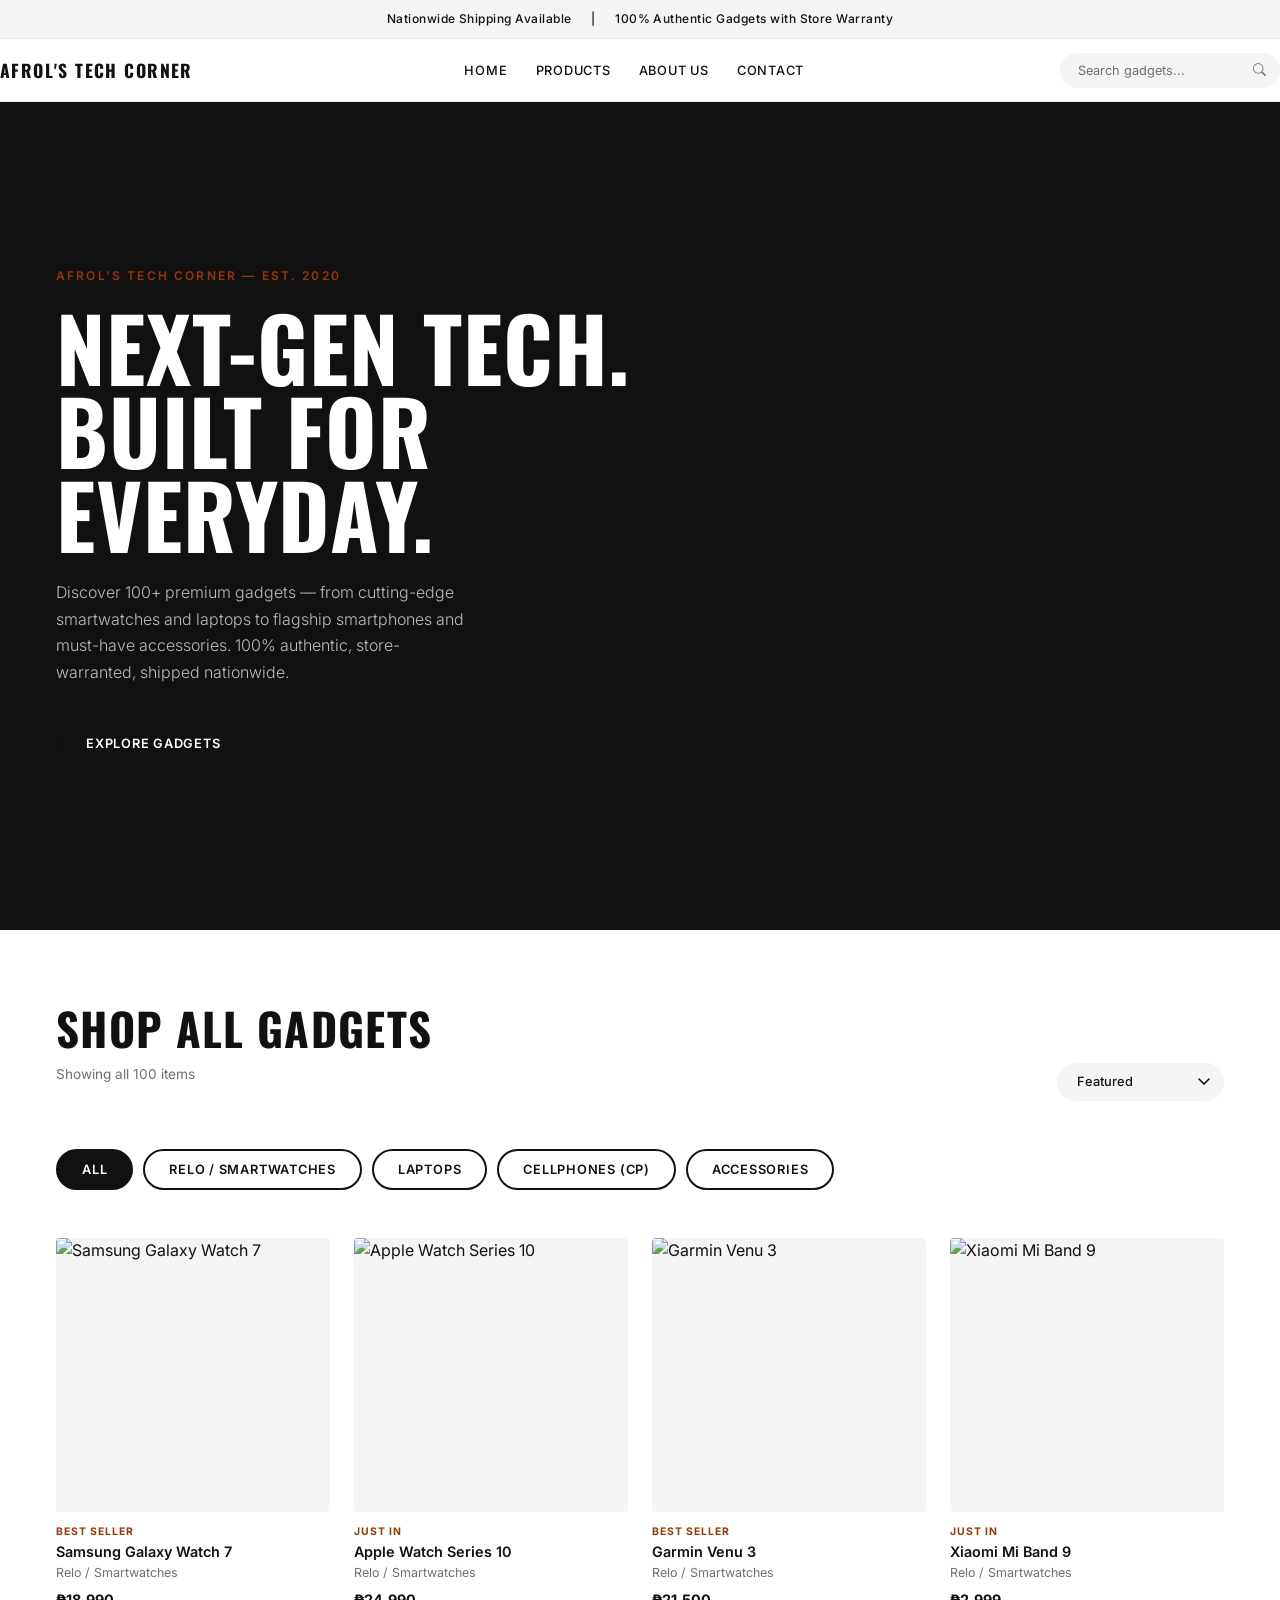
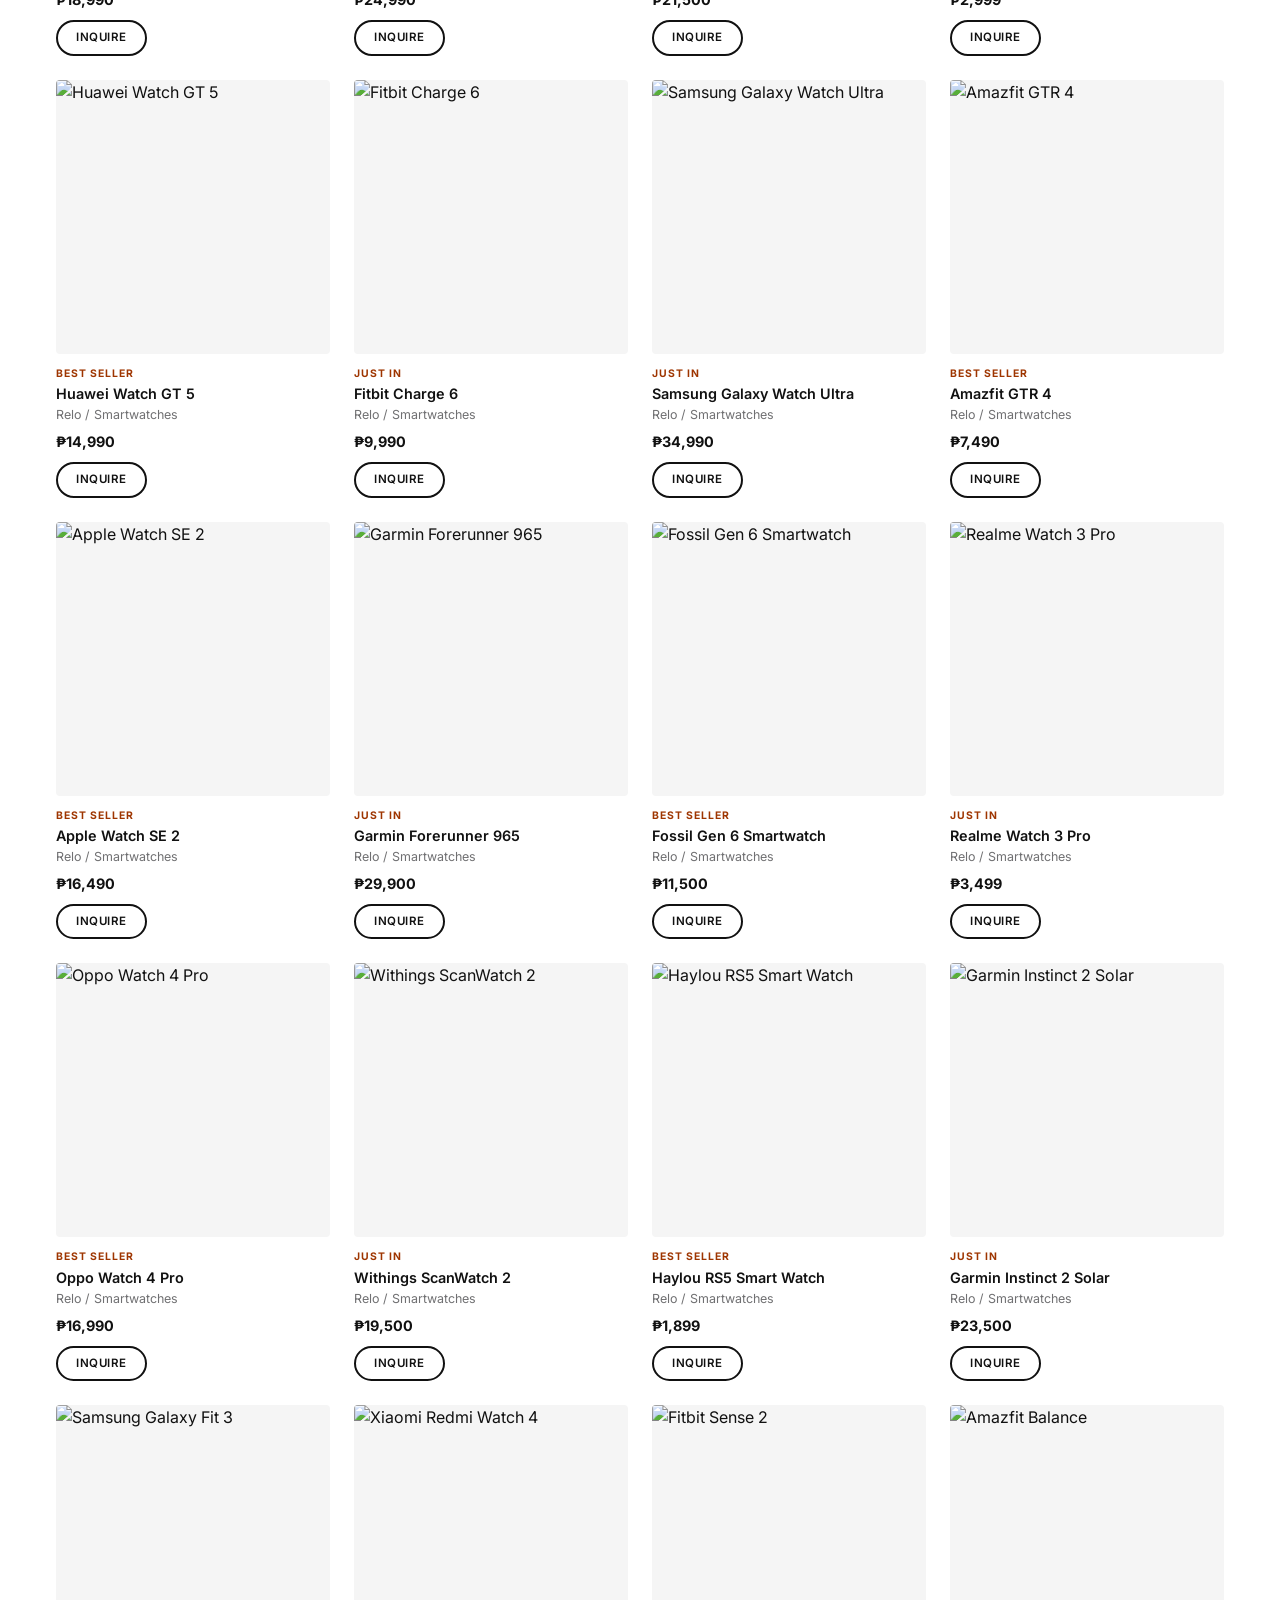
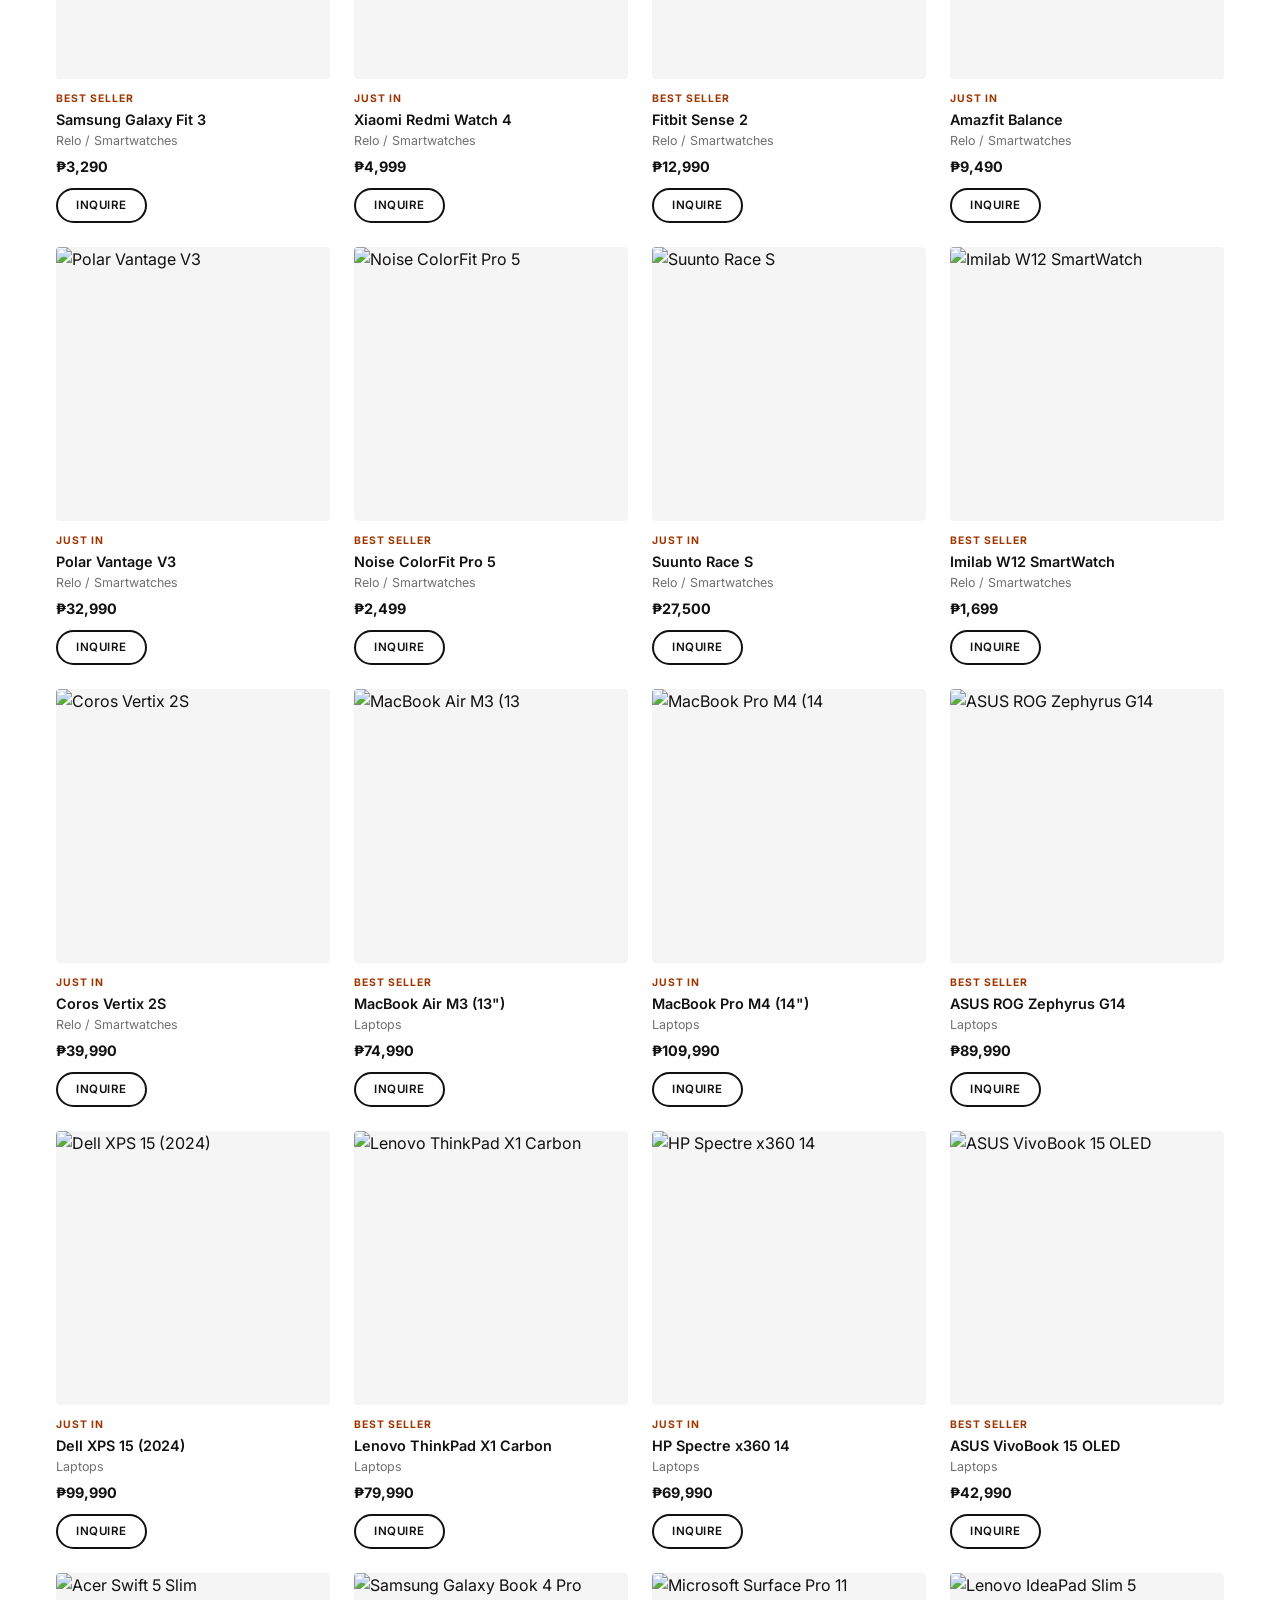
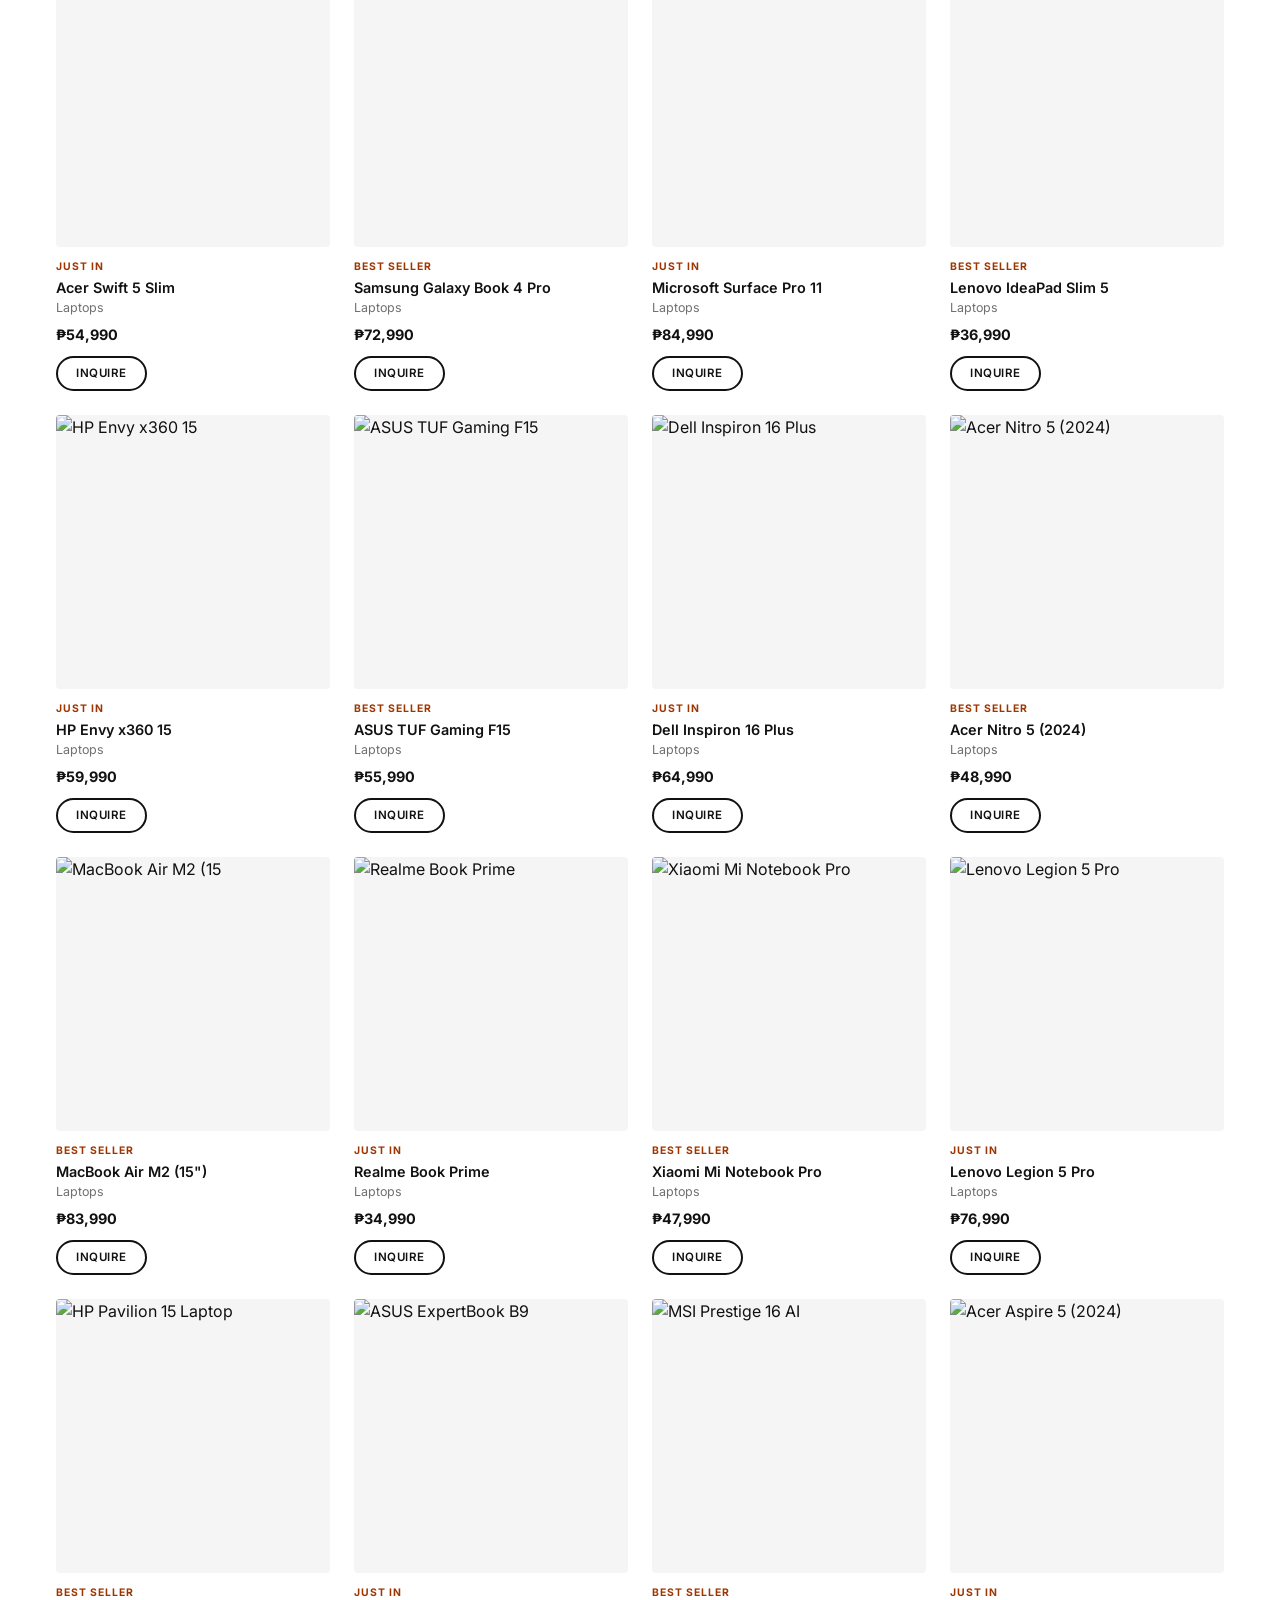
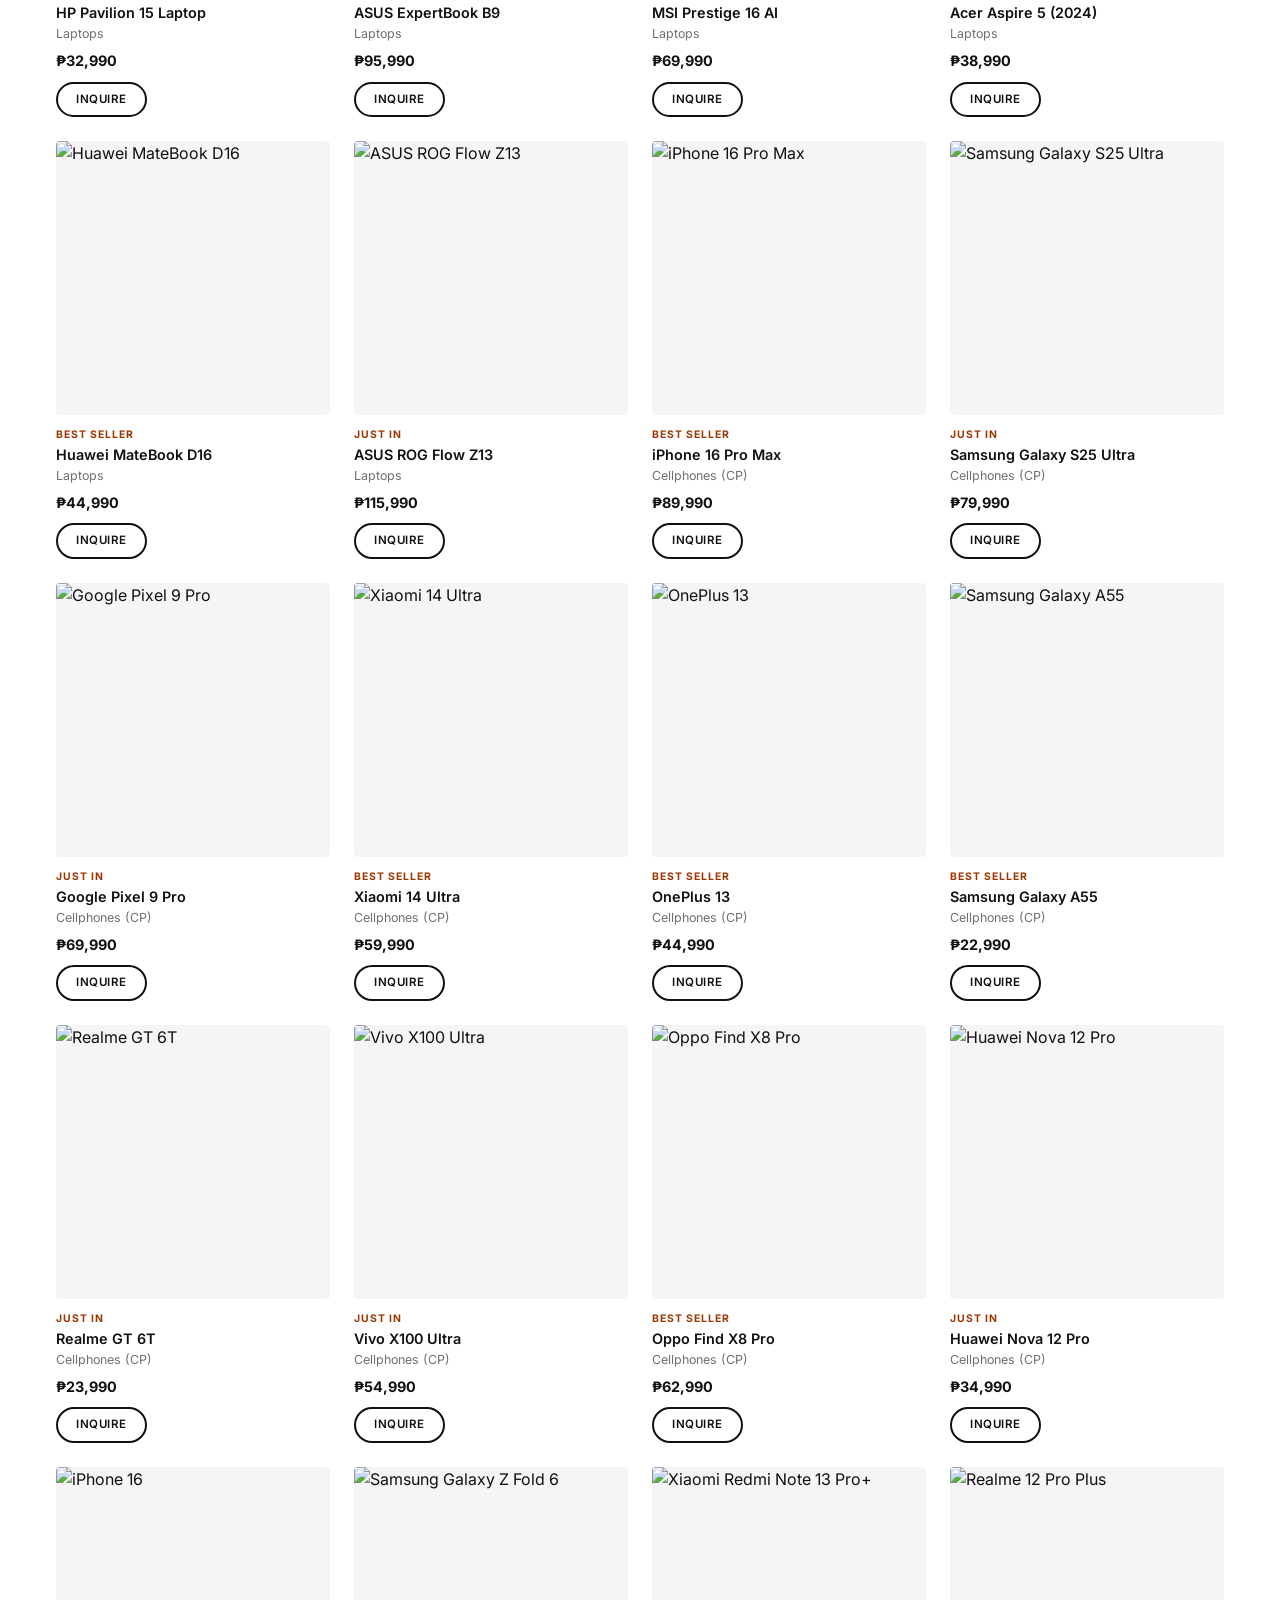
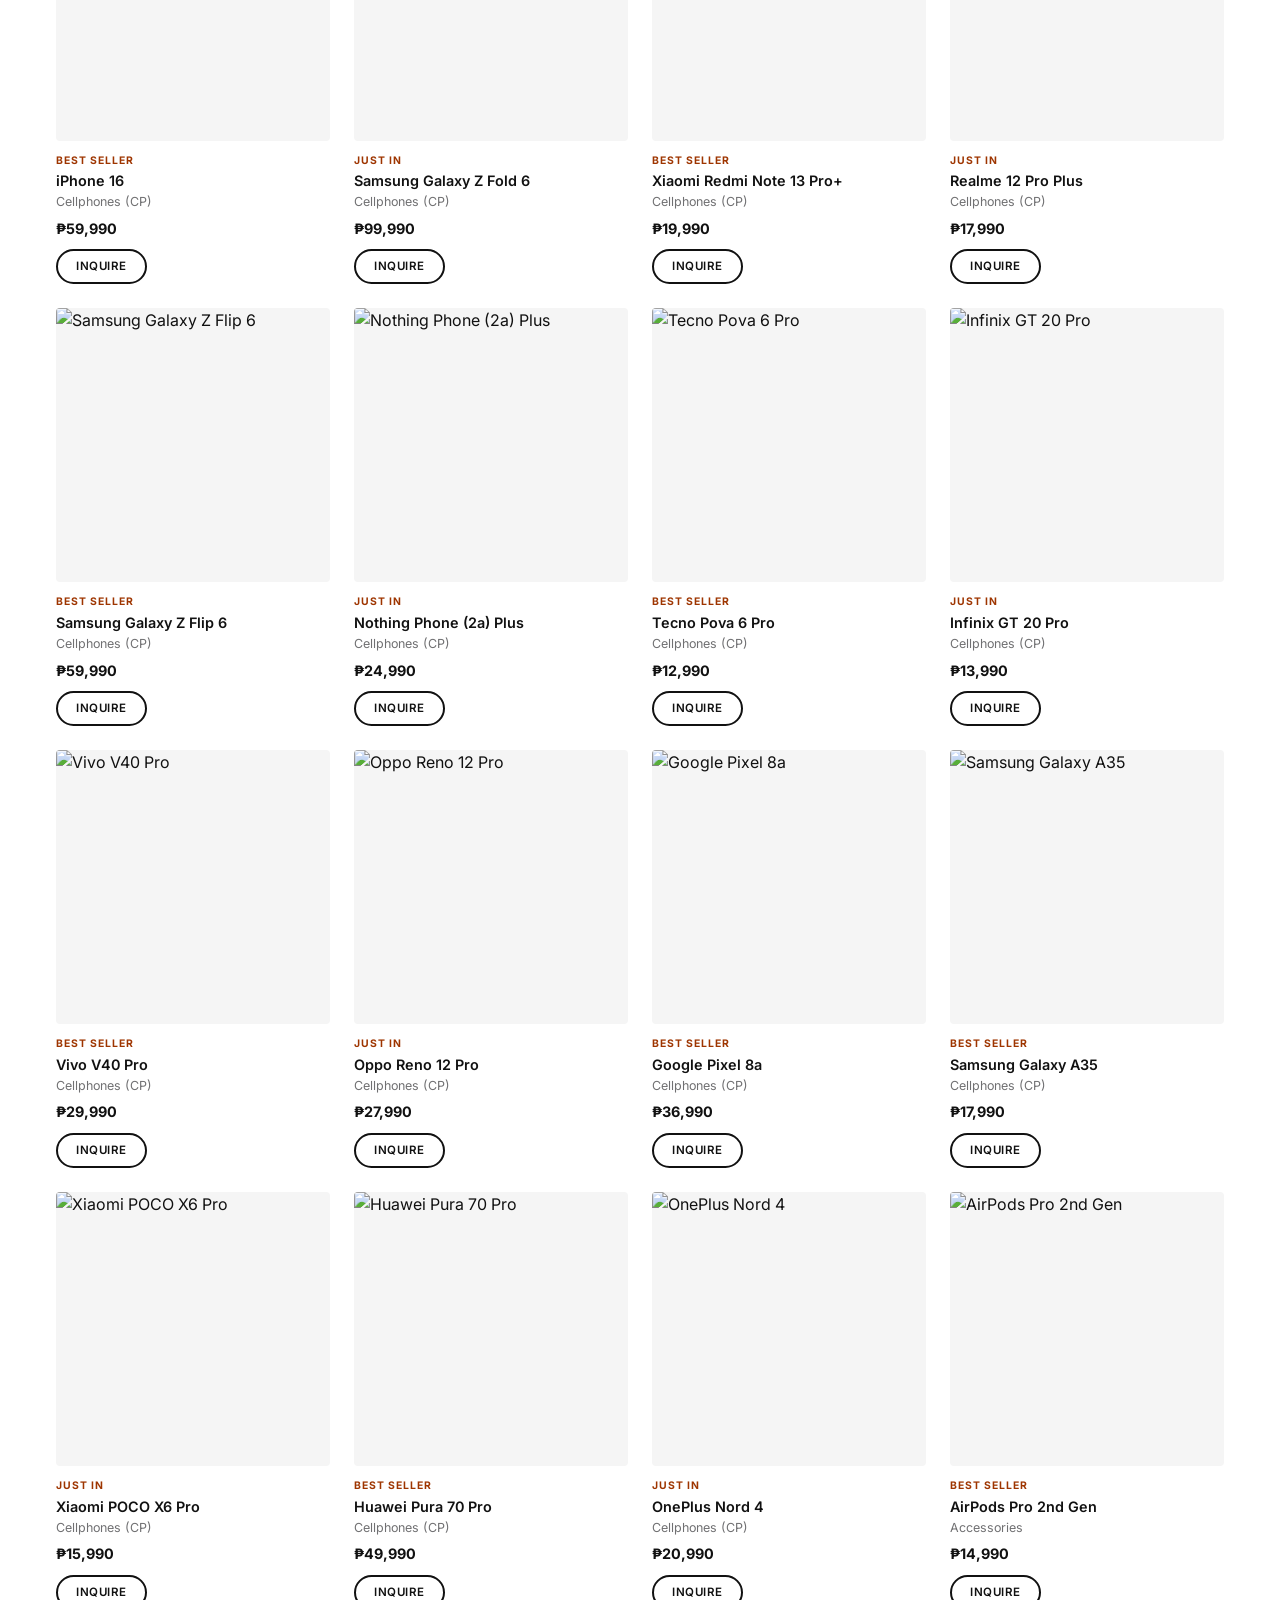
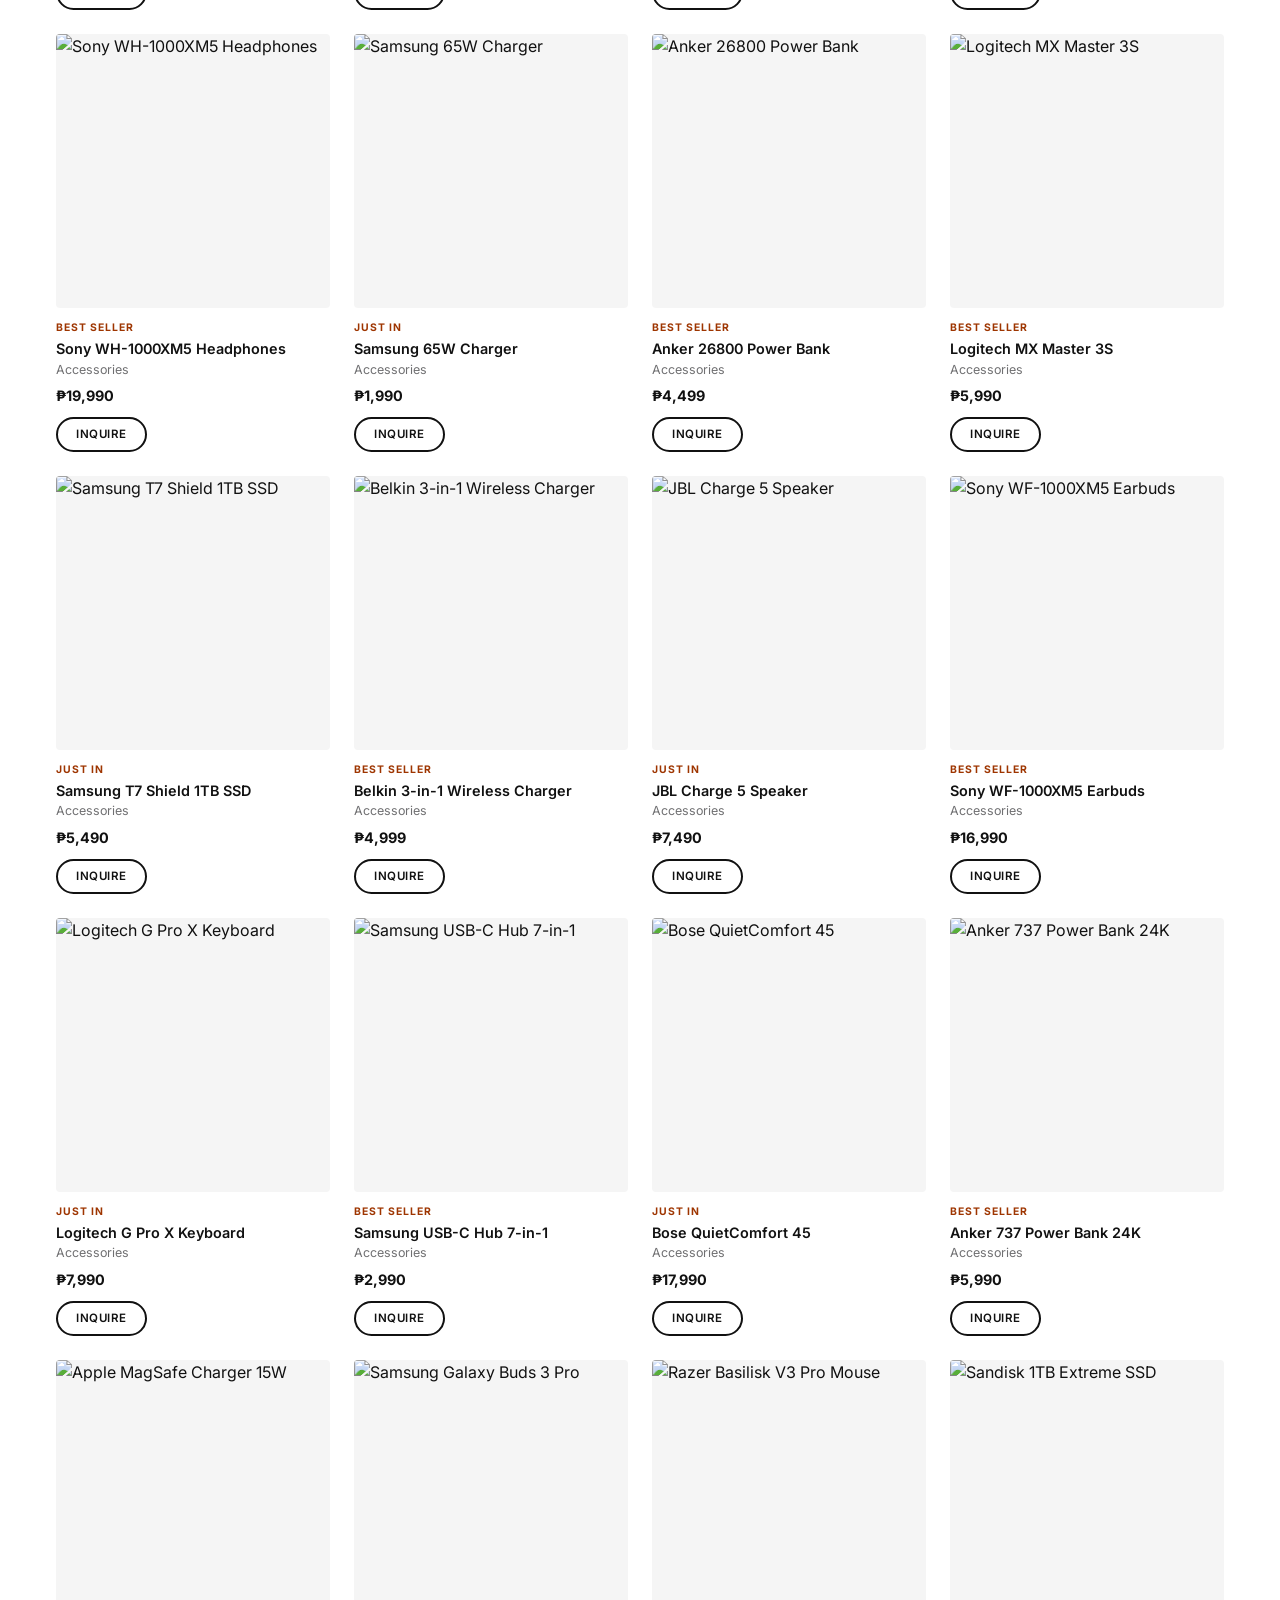
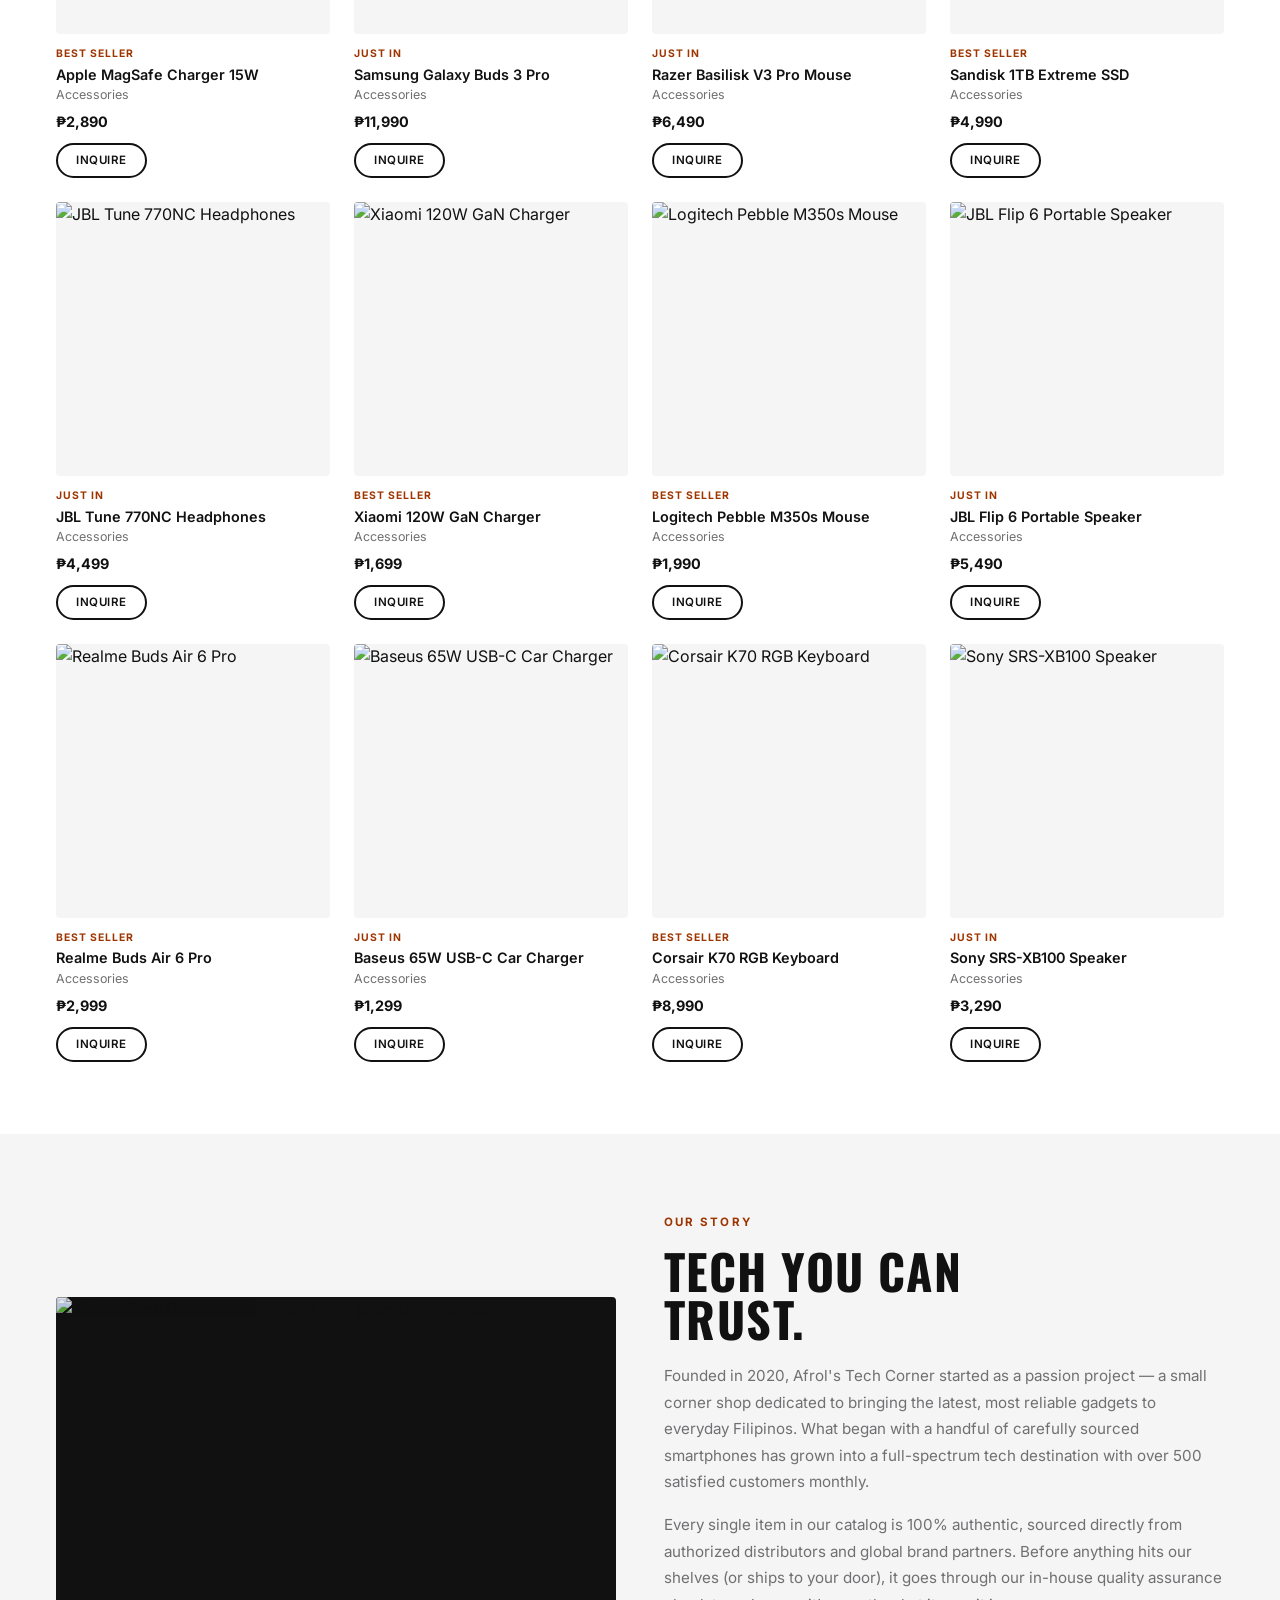
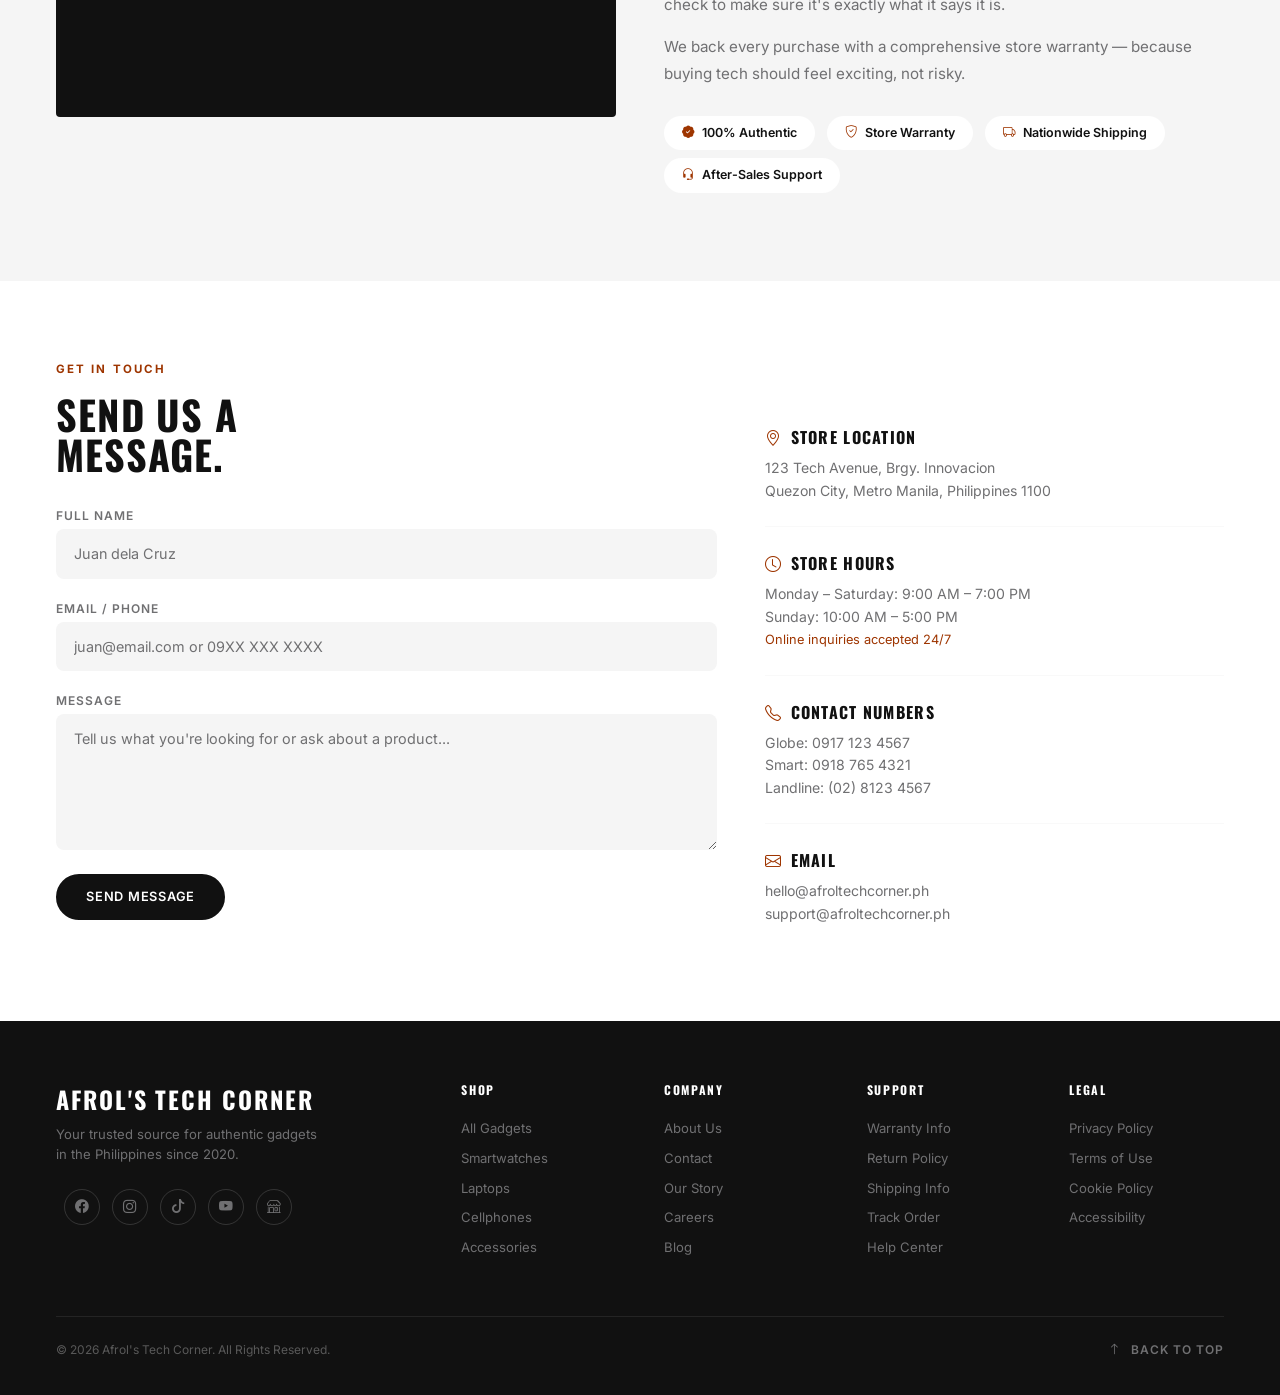
==== index.html @ 72458717 "Initial commit: Afrol's Tech Corner - full static storefront + admin panel" ====
<!DOCTYPE html>
<html lang="en">
<head>
  <meta charset="UTF-8" />
  <meta name="viewport" content="width=device-width, initial-scale=1.0" />
  <title>Afrol's Tech Corner — Next-Gen Gadgets in the Philippines</title>
  <meta name="description" content="Afrol's Tech Corner — Shop authentic smartwatches, laptops, cellphones, and accessories with nationwide shipping and store warranty." />

  <!-- Bootstrap 5.3 CSS -->
  <link rel="stylesheet" href="https://cdn.jsdelivr.net/npm/bootstrap@5.3.3/dist/css/bootstrap.min.css" />
  <!-- Bootstrap Icons -->
  <link rel="stylesheet" href="https://cdn.jsdelivr.net/npm/bootstrap-icons@1.11.3/font/bootstrap-icons.min.css" />
  <!-- Google Fonts: Oswald + Inter -->
  <link rel="preconnect" href="https://fonts.googleapis.com" />
  <link rel="preconnect" href="https://fonts.gstatic.com" crossorigin />
  <link href="https://fonts.googleapis.com/css2?family=Oswald:wght@400;500;600;700&family=Inter:wght@300;400;500;600;700&display=swap" rel="stylesheet" />
  <!-- Custom Styles -->
  <link rel="stylesheet" href="style.css" />
</head>
<body>

  <!-- ══════════════════════════════════════════════════════
       ANNOUNCEMENT BAR
  ══════════════════════════════════════════════════════ -->
  <div class="announcement-bar" role="banner">
    <span>Nationwide Shipping Available</span>
    <span class="mx-3" aria-hidden="true">|</span>
    <span>100% Authentic Gadgets with Store Warranty</span>
  </div>

  <!-- ══════════════════════════════════════════════════════
       STICKY NAVBAR
  ══════════════════════════════════════════════════════ -->
  <nav class="navbar navbar-expand-lg sticky-top atc-navbar px-4 px-lg-5" id="mainNav" aria-label="Main Navigation">
    <div class="container-fluid px-0">

      <!-- Left: Brand Wordmark -->
      <a class="navbar-brand" href="#home">Afrol's Tech Corner</a>

      <!-- Mobile toggler -->
      <button class="navbar-toggler" type="button"
        data-bs-toggle="collapse" data-bs-target="#mainNavMenu"
        aria-controls="mainNavMenu" aria-expanded="false"
        aria-label="Toggle navigation">
        <span class="navbar-toggler-icon"></span>
      </button>

      <div class="collapse navbar-collapse" id="mainNavMenu">

        <!-- Center: Navigation Links -->
        <ul class="navbar-nav mx-auto mb-2 mb-lg-0">
          <li class="nav-item"><a class="nav-link active" href="#home">Home</a></li>
          <li class="nav-item"><a class="nav-link" href="#products">Products</a></li>
          <li class="nav-item"><a class="nav-link" href="#about">About Us</a></li>
          <li class="nav-item"><a class="nav-link" href="#contact">Contact</a></li>
        </ul>

        <!-- Right: Search Bar -->
        <div class="d-flex align-items-center">
          <div class="position-relative">
            <input
              id="navSearch"
              class="search-pill"
              type="search"
              placeholder="Search gadgets..."
              aria-label="Search products"
              autocomplete="off"
            />
            <i class="bi bi-search position-absolute text-slate"
               style="right:14px; top:50%; transform:translateY(-50%); pointer-events:none; font-size:0.8rem;"></i>
          </div>
        </div>

      </div>
    </div>
  </nav>

  <!-- ══════════════════════════════════════════════════════
       HERO SECTION
  ══════════════════════════════════════════════════════ -->
  <section class="hero-section" id="home" aria-label="Hero Banner">
    <div class="hero-bg" aria-hidden="true"></div>
    <div class="container-wide">
      <div class="hero-content px-2 px-sm-0">
        <p class="hero-eyebrow">Afrol's Tech Corner — Est. 2020</p>
        <h1 class="hero-title">
          Next-Gen Tech.<br />
          Built For<br />
          Everyday.
        </h1>
        <p class="hero-subtitle">
          Discover 100+ premium gadgets — from cutting-edge smartwatches and laptops
          to flagship smartphones and must-have accessories. 100% authentic, store-warranted,
          shipped nationwide.
        </p>
        <a href="#products" class="btn-pill-black" id="heroExploreBtn">Explore Gadgets</a>
      </div>
    </div>
  </section>

  <!-- ══════════════════════════════════════════════════════
       PRODUCTS SECTION
  ══════════════════════════════════════════════════════ -->
  <section class="products-section" id="products" aria-label="All Gadgets">
    <div class="container-wide">

      <!-- Section header -->
      <div class="d-flex align-items-end justify-content-between flex-wrap gap-3 mb-5">
        <div>
          <h2 class="section-title">Shop All Gadgets</h2>
          <p class="section-count" id="resultsCount">Showing 100 items</p>
        </div>
        <!-- Sort Dropdown -->
        <select class="sort-select" id="sortSelect" aria-label="Sort products">
          <option value="featured">Featured</option>
          <option value="low">Price: Low to High</option>
          <option value="high">Price: High to Low</option>
        </select>
      </div>

      <!-- Filter Bar -->
      <div class="filter-bar mb-5" role="group" aria-label="Filter by category">
        <button class="btn-pill-outline active" data-filter="all">All</button>
        <button class="btn-pill-outline" data-filter="Relo / Smartwatches">Relo / Smartwatches</button>
        <button class="btn-pill-outline" data-filter="Laptops">Laptops</button>
        <button class="btn-pill-outline" data-filter="Cellphones (CP)">Cellphones (CP)</button>
        <button class="btn-pill-outline" data-filter="Accessories">Accessories</button>
      </div>

      <!-- Product Grid -->
      <div class="row g-4" id="productGrid" aria-live="polite">
        <!-- Cards injected by JS -->
      </div>

      <!-- No Results -->
      <div id="noResults" class="text-center py-5" style="display:none;" aria-live="polite">
        <p class="no-results">No gadgets found.</p>
        <p class="text-slate mt-2" style="font-size:0.9rem;">Try a different search term or category.</p>
      </div>

    </div>
  </section>

  <!-- ══════════════════════════════════════════════════════
       ABOUT US SECTION
  ══════════════════════════════════════════════════════ -->
  <section class="about-section" id="about" aria-label="About Afrol's Tech Corner">
    <div class="container-wide">
      <div class="row g-5 align-items-center">

        <!-- Image -->
        <div class="col-lg-6">
          <div class="about-img-wrap">
            <img
              src="https://images.unsplash.com/photo-1519389950473-47ba0277781c?w=900&q=80"
              alt="Afrol's Tech Corner store interior with premium gadgets"
              loading="lazy"
            />
          </div>
        </div>

        <!-- Copy -->
        <div class="col-lg-6">
          <p class="about-eyebrow">Our Story</p>
          <h2 class="about-title">Tech You Can<br />Trust.</h2>

          <p class="about-body">
            Founded in 2020, Afrol's Tech Corner started as a passion project — a small corner
            shop dedicated to bringing the latest, most reliable gadgets to everyday Filipinos.
            What began with a handful of carefully sourced smartphones has grown into a
            full-spectrum tech destination with over 500 satisfied customers monthly.
          </p>
          <p class="about-body">
            Every single item in our catalog is 100% authentic, sourced directly from
            authorized distributors and global brand partners. Before anything hits our
            shelves (or ships to your door), it goes through our in-house quality assurance
            check to make sure it's exactly what it says it is.
          </p>
          <p class="about-body" style="margin-bottom:28px;">
            We back every purchase with a comprehensive store warranty — because buying tech
            should feel exciting, not risky.
          </p>

          <!-- Badges -->
          <div class="mb-32" style="margin-bottom:0;">
            <span class="about-badge"><i class="bi bi-patch-check-fill"></i> 100% Authentic</span>
            <span class="about-badge"><i class="bi bi-shield-check"></i> Store Warranty</span>
            <span class="about-badge"><i class="bi bi-truck"></i> Nationwide Shipping</span>
            <span class="about-badge"><i class="bi bi-headset"></i> After-Sales Support</span>
          </div>
        </div>

      </div>
    </div>
  </section>

  <!-- ══════════════════════════════════════════════════════
       CONTACT SECTION
  ══════════════════════════════════════════════════════ -->
  <section class="contact-section" id="contact" aria-label="Contact Us">
    <div class="container-wide">

      <div class="row g-5">

        <!-- Contact Form -->
        <div class="col-lg-7">
          <p class="about-eyebrow">Get In Touch</p>
          <h2 class="about-title" style="font-size:clamp(1.6rem,3.5vw,2.5rem); margin-bottom:28px;">
            Send Us A<br />Message.
          </h2>

          <form class="contact-form" id="contactForm" novalidate>
            <div class="mb-3">
              <label class="contact-label" for="contactName">Full Name</label>
              <input type="text" class="form-control" id="contactName"
                placeholder="Juan dela Cruz" required />
            </div>
            <div class="mb-3">
              <label class="contact-label" for="contactEmail">Email / Phone</label>
              <input type="text" class="form-control" id="contactEmail"
                placeholder="juan@email.com or 09XX XXX XXXX" required />
            </div>
            <div class="mb-4">
              <label class="contact-label" for="contactMsg">Message</label>
              <textarea class="form-control" id="contactMsg" rows="5"
                placeholder="Tell us what you're looking for or ask about a product..."
                required></textarea>
            </div>
            <button type="submit" class="btn-pill-black">Send Message</button>
            <p id="contactSuccess" class="mt-3 text-orange" style="display:none; font-size:0.85rem; font-weight:600;">
              ✓ Message sent! We'll get back to you within 24 hours.
            </p>
          </form>
        </div>

        <!-- Store Info -->
        <div class="col-lg-5">
          <div style="padding-top:4rem;">

            <div class="mb-4">
              <p class="contact-info-title"><i class="bi bi-geo-alt me-2 text-orange"></i>Store Location</p>
              <p class="contact-info-text">
                123 Tech Avenue, Brgy. Innovacion<br />
                Quezon City, Metro Manila, Philippines 1100
              </p>
            </div>

            <hr class="contact-divider" />

            <div class="mb-4">
              <p class="contact-info-title"><i class="bi bi-clock me-2 text-orange"></i>Store Hours</p>
              <p class="contact-info-text">
                Monday – Saturday: 9:00 AM – 7:00 PM<br />
                Sunday: 10:00 AM – 5:00 PM<br />
                <span style="color:var(--burnt-orange); font-size:0.8rem;">Online inquiries accepted 24/7</span>
              </p>
            </div>

            <hr class="contact-divider" />

            <div class="mb-4">
              <p class="contact-info-title"><i class="bi bi-telephone me-2 text-orange"></i>Contact Numbers</p>
              <p class="contact-info-text">
                Globe: 0917 123 4567<br />
                Smart: 0918 765 4321<br />
                Landline: (02) 8123 4567
              </p>
            </div>

            <hr class="contact-divider" />

            <div>
              <p class="contact-info-title"><i class="bi bi-envelope me-2 text-orange"></i>Email</p>
              <p class="contact-info-text">hello@afroltechcorner.ph<br />support@afroltechcorner.ph</p>
            </div>

          </div>
        </div>

      </div>
    </div>
  </section>

  <!-- ══════════════════════════════════════════════════════
       FOOTER
  ══════════════════════════════════════════════════════ -->
  <footer class="atc-footer" aria-label="Site Footer">
    <div class="container-wide">
      <div class="row g-5">

        <!-- Brand column -->
        <div class="col-lg-4 col-md-6">
          <p class="footer-brand mb-2">Afrol's Tech Corner</p>
          <p class="footer-tagline mb-4">
            Your trusted source for authentic gadgets<br />in the Philippines since 2020.
          </p>
          <div class="footer-social">
            <a href="#" aria-label="Facebook"><i class="bi bi-facebook"></i></a>
            <a href="#" aria-label="Instagram"><i class="bi bi-instagram"></i></a>
            <a href="#" aria-label="TikTok"><i class="bi bi-tiktok"></i></a>
            <a href="#" aria-label="YouTube"><i class="bi bi-youtube"></i></a>
            <a href="#" aria-label="Shopee"><i class="bi bi-shop"></i></a>
          </div>
        </div>

        <!-- Quick Links -->
        <div class="col-lg-2 col-md-6 col-6">
          <p class="footer-col-title">Shop</p>
          <a href="#products" class="footer-link">All Gadgets</a>
          <a href="#products" class="footer-link" data-filter-nav="Relo / Smartwatches">Smartwatches</a>
          <a href="#products" class="footer-link" data-filter-nav="Laptops">Laptops</a>
          <a href="#products" class="footer-link" data-filter-nav="Cellphones (CP)">Cellphones</a>
          <a href="#products" class="footer-link" data-filter-nav="Accessories">Accessories</a>
        </div>

        <!-- Company -->
        <div class="col-lg-2 col-md-6 col-6">
          <p class="footer-col-title">Company</p>
          <a href="#about" class="footer-link">About Us</a>
          <a href="#contact" class="footer-link">Contact</a>
          <a href="#" class="footer-link">Our Story</a>
          <a href="#" class="footer-link">Careers</a>
          <a href="#" class="footer-link">Blog</a>
        </div>

        <!-- Support -->
        <div class="col-lg-2 col-md-6 col-6">
          <p class="footer-col-title">Support</p>
          <a href="#" class="footer-link">Warranty Info</a>
          <a href="#" class="footer-link">Return Policy</a>
          <a href="#" class="footer-link">Shipping Info</a>
          <a href="#" class="footer-link">Track Order</a>
          <a href="#contact" class="footer-link">Help Center</a>
        </div>

        <!-- Legal -->
        <div class="col-lg-2 col-md-6 col-6">
          <p class="footer-col-title">Legal</p>
          <a href="#" class="footer-link">Privacy Policy</a>
          <a href="#" class="footer-link">Terms of Use</a>
          <a href="#" class="footer-link">Cookie Policy</a>
          <a href="#" class="footer-link">Accessibility</a>
        </div>

      </div>

      <!-- Footer bottom bar -->
      <div class="footer-bottom d-flex flex-wrap justify-content-between align-items-center gap-3">
        <span>© 2026 Afrol's Tech Corner. All Rights Reserved.</span>
        <a href="#home" class="back-top"><i class="bi bi-arrow-up me-1"></i>Back to Top</a>
      </div>

    </div>
  </footer>

  <!-- ══════════════════════════════════════════════════════
       INQUIRY MODAL
  ══════════════════════════════════════════════════════ -->
  <div class="modal fade" id="inquiryModal" tabindex="-1"
    aria-labelledby="inquiryModalLabel" aria-hidden="true">
    <div class="modal-dialog modal-dialog-centered modal-lg">
      <div class="modal-content">

        <!-- Header -->
        <div class="modal-header">
          <h5 class="modal-title" id="inquiryModalLabel">Product Inquiry</h5>
          <button type="button" class="btn-close" data-bs-dismiss="modal" aria-label="Close"></button>
        </div>

        <!-- Body -->
        <div class="modal-body">
          <div class="row g-4">

            <!-- Product snapshot -->
            <div class="col-md-5">
              <img id="modalProductImg" src="" alt="" class="modal-product-img mb-3" />
              <span id="modalProductStatus" class="status-tag"></span>
              <h4 id="modalProductName" class="modal-product-name"></h4>
              <p id="modalProductCat" class="modal-product-cat"></p>
              <p id="modalProductPrice" class="modal-product-price"></p>
            </div>

            <!-- Inquiry form -->
            <div class="col-md-7">
              <p style="font-size:0.85rem; color:var(--muted-slate); margin-bottom:20px;">
                Fill in your details and we'll reach out to confirm availability,
                pricing, and payment options within 24 hours.
              </p>
              <form id="inquiryForm" novalidate>
                <div class="mb-3">
                  <label class="contact-label" for="inqName">Full Name <span class="text-orange">*</span></label>
                  <input type="text" class="form-control" id="inqName"
                    placeholder="Juan dela Cruz" required />
                </div>
                <div class="mb-3">
                  <label class="contact-label" for="inqContact">Email / Phone <span class="text-orange">*</span></label>
                  <input type="text" class="form-control" id="inqContact"
                    placeholder="09XX XXX XXXX or email" required />
                </div>
                <div class="mb-3">
                  <label class="contact-label" for="inqQty">Quantity</label>
                  <input type="number" class="form-control" id="inqQty"
                    min="1" value="1" />
                </div>
                <div class="mb-4">
                  <label class="contact-label" for="inqNote">Additional Notes</label>
                  <textarea class="form-control" id="inqNote" rows="3"
                    placeholder="Color preference, delivery address, questions..."></textarea>
                </div>

                <button type="submit" class="btn-pill-black w-100">Submit Inquiry</button>
                <p id="inquirySuccess" class="text-center mt-3 text-orange"
                  style="display:none; font-size:0.85rem; font-weight:600;">
                  ✓ Inquiry submitted! We'll contact you shortly.
                </p>
              </form>
            </div>

          </div>
        </div>

      </div>
    </div>
  </div>

  <!-- ══════════════════════════════════════════════════════
       SCRIPTS
  ══════════════════════════════════════════════════════ -->
  <!-- Product Data + localStorage helpers -->
  <script src="products-data.js"></script>
  <!-- Bootstrap 5.3 JS Bundle (includes Popper) -->
  <script src="https://cdn.jsdelivr.net/npm/bootstrap@5.3.3/dist/js/bootstrap.bundle.min.js"></script>

  <script>
  /* ============================================================
     STOREFRONT APPLICATION
     ============================================================ */
  (function () {
    'use strict';

    // ── State ─────────────────────────────────────────────────
    let allProducts   = [];   // loaded from localStorage / defaults
    let activeFilter  = 'all';
    let activeSort    = 'featured';
    let searchQuery   = '';

    // ── DOM Refs ──────────────────────────────────────────────
    const grid         = document.getElementById('productGrid');
    const noResults    = document.getElementById('noResults');
    const resultsCount = document.getElementById('resultsCount');
    const sortSelect   = document.getElementById('sortSelect');
    const navSearch    = document.getElementById('navSearch');
    const filterBtns   = document.querySelectorAll('[data-filter]');
    const footerNavs   = document.querySelectorAll('[data-filter-nav]');

    // Modal refs
    const inquiryModal     = new bootstrap.Modal(document.getElementById('inquiryModal'));
    const modalImg         = document.getElementById('modalProductImg');
    const modalName        = document.getElementById('modalProductName');
    const modalCat         = document.getElementById('modalProductCat');
    const modalPrice       = document.getElementById('modalProductPrice');
    const modalStatus      = document.getElementById('modalProductStatus');
    const inquiryForm      = document.getElementById('inquiryForm');
    const inquirySuccess   = document.getElementById('inquirySuccess');

    // ── Init ──────────────────────────────────────────────────
    function init() {
      allProducts = loadProducts();   // from products-data.js
      renderGrid();
      bindEvents();
      handleNavScroll();
      handleHashNav();
    }

    // ── Render ────────────────────────────────────────────────
    function renderGrid() {
      let products = [...allProducts];

      // Filter by category
      if (activeFilter !== 'all') {
        products = products.filter(p => p.category === activeFilter);
      }

      // Filter by search
      if (searchQuery.trim()) {
        const q = searchQuery.toLowerCase();
        products = products.filter(p =>
          p.name.toLowerCase().includes(q) ||
          p.category.toLowerCase().includes(q) ||
          p.status.toLowerCase().includes(q)
        );
      }

      // Sort
      if (activeSort === 'low') {
        products.sort((a, b) => a.price - b.price);
      } else if (activeSort === 'high') {
        products.sort((a, b) => b.price - a.price);
      }
      // 'featured' = original order (ID order)

      // Update results count
      const total = allProducts.length;
      resultsCount.textContent = products.length === total
        ? `Showing all ${total} items`
        : `Showing ${products.length} of ${total} items`;

      // Render cards
      if (products.length === 0) {
        grid.innerHTML = '';
        noResults.style.display = 'block';
        return;
      }

      noResults.style.display = 'none';
      grid.innerHTML = products.map(p => createCardHTML(p)).join('');

      // Bind "Inquire" buttons
      grid.querySelectorAll('.btn-inquire').forEach(btn => {
        btn.addEventListener('click', function () {
          const id = parseInt(this.dataset.id, 10);
          openInquiryModal(id);
        });
      });
    }

    // ── Card HTML ─────────────────────────────────────────────
    function createCardHTML(p) {
      return `
        <div class="col-lg-3 col-md-4 col-sm-6 col-6">
          <article class="product-card" aria-label="${escHtml(p.name)}">
            <div class="product-img-wrap">
              <img
                src="${escHtml(p.image)}"
                alt="${escHtml(p.name)}"
                loading="lazy"
                onerror="this.src='https://images.unsplash.com/photo-1468495244123-6c6c332eeece?w=600&q=80'"
              />
            </div>
            <span class="status-tag">${escHtml(p.status)}</span>
            <p class="product-name">${escHtml(p.name)}</p>
            <p class="product-cat">${escHtml(p.category)}</p>
            <p class="product-price">${formatPrice(p.price)}</p>
            <button
              class="btn-pill-outline btn-pill-sm btn-inquire"
              data-id="${p.id}"
              aria-label="Inquire about ${escHtml(p.name)}"
            >Inquire</button>
          </article>
        </div>`;
    }

    // ── Inquiry Modal ─────────────────────────────────────────
    function openInquiryModal(id) {
      const p = allProducts.find(x => x.id === id);
      if (!p) return;

      modalImg.src         = p.image;
      modalImg.alt         = p.name;
      modalName.textContent   = p.name;
      modalCat.textContent    = p.category;
      modalPrice.textContent  = formatPrice(p.price);
      modalStatus.textContent = p.status;

      // Reset form
      inquiryForm.reset();
      inquirySuccess.style.display = 'none';

      inquiryModal.show();
    }

    // ── Events ────────────────────────────────────────────────
    function bindEvents() {
      // Category filter buttons
      filterBtns.forEach(btn => {
        btn.addEventListener('click', function () {
          filterBtns.forEach(b => b.classList.remove('active'));
          this.classList.add('active');
          activeFilter = this.dataset.filter;
          renderGrid();
        });
      });

      // Footer quick-filter links
      footerNavs.forEach(a => {
        a.addEventListener('click', function (e) {
          e.preventDefault();
          const cat = this.dataset.filterNav;
          filterBtns.forEach(b => {
            b.classList.toggle('active', b.dataset.filter === cat);
          });
          activeFilter = cat;
          renderGrid();
          document.getElementById('products').scrollIntoView({ behavior: 'smooth' });
        });
      });

      // Sort dropdown
      sortSelect.addEventListener('change', function () {
        activeSort = this.value;
        renderGrid();
      });

      // Search (navbar)
      navSearch.addEventListener('input', function () {
        searchQuery = this.value;
        renderGrid();
        // If user is searching, scroll to products if not in view
        if (searchQuery.trim()) {
          const rect = document.getElementById('products').getBoundingClientRect();
          if (rect.top > window.innerHeight || rect.bottom < 0) {
            document.getElementById('products').scrollIntoView({ behavior: 'smooth' });
          }
        }
      });

      // Hero "Explore Gadgets" smooth scroll
      document.getElementById('heroExploreBtn').addEventListener('click', function (e) {
        e.preventDefault();
        document.getElementById('products').scrollIntoView({ behavior: 'smooth' });
      });

      // Inquiry form submit
      inquiryForm.addEventListener('submit', function (e) {
        e.preventDefault();
        const name    = document.getElementById('inqName').value.trim();
        const contact = document.getElementById('inqContact').value.trim();
        if (!name || !contact) {
          alert('Please fill in your name and contact details.');
          return;
        }
        // Simulate submission
        inquirySuccess.style.display = 'block';
        inquiryForm.querySelectorAll('input, textarea, button[type=submit]').forEach(el => el.disabled = true);
        setTimeout(() => { bootstrap.Modal.getInstance(document.getElementById('inquiryModal')).hide(); }, 2800);
      });

      // Contact form submit
      document.getElementById('contactForm').addEventListener('submit', function (e) {
        e.preventDefault();
        document.getElementById('contactSuccess').style.display = 'block';
        this.reset();
      });

      // Modal hidden: re-enable form
      document.getElementById('inquiryModal').addEventListener('hidden.bs.modal', function () {
        inquiryForm.reset();
        inquirySuccess.style.display = 'none';
        inquiryForm.querySelectorAll('input, textarea, button').forEach(el => el.disabled = false);
      });
    }

    // ── Navbar scroll shadow ──────────────────────────────────
    function handleNavScroll() {
      const nav = document.getElementById('mainNav');
      window.addEventListener('scroll', function () {
        nav.classList.toggle('scrolled', window.scrollY > 50);

        // Active nav link
        const sections = ['home','products','about','contact'];
        let current = '';
        sections.forEach(id => {
          const el = document.getElementById(id);
          if (el && window.scrollY >= el.offsetTop - 100) current = id;
        });
        document.querySelectorAll('.atc-navbar .nav-link').forEach(link => {
          const href = link.getAttribute('href').replace('#','');
          link.classList.toggle('active', href === current);
        });
      }, { passive: true });
    }

    // ── Handle hash on page load (deep linking) ───────────────
    function handleHashNav() {
      if (window.location.hash) {
        setTimeout(() => {
          const target = document.querySelector(window.location.hash);
          if (target) target.scrollIntoView({ behavior: 'smooth' });
        }, 300);
      }
    }

    // ── Utility: escape HTML ──────────────────────────────────
    function escHtml(str) {
      const d = document.createElement('div');
      d.textContent = str ?? '';
      return d.innerHTML;
    }

    // ── Boot ──────────────────────────────────────────────────
    document.addEventListener('DOMContentLoaded', init);

  })();
  </script>

</body>
</html>
---- style.css ----
/*
 * style.css — Afrol's Tech Corner
 * Nike Philippines-inspired visual system:
 * Oswald (display) + Inter (UI) · Pure white/studio gray/jet black/burnt orange
 */

/* ═══════════════════════════════════════════════════════
   0. GOOGLE FONTS IMPORT
   ═══════════════════════════════════════════════════════ */
@import url('https://fonts.googleapis.com/css2?family=Oswald:wght@400;500;600;700&family=Inter:wght@300;400;500;600;700&display=swap');

/* ═══════════════════════════════════════════════════════
   1. CSS CUSTOM PROPERTIES (DESIGN TOKENS)
   ═══════════════════════════════════════════════════════ */
:root {
  --white:         #FFFFFF;
  --studio-gray:   #F5F5F5;
  --jet-black:     #111111;
  --muted-slate:   #707072;
  --burnt-orange:  #9E3500;
  --border-light:  #E5E5E5;

  --font-display:  'Oswald', sans-serif;
  --font-ui:       'Inter', sans-serif;

  --pill-radius:   30px;
  --transition:    0.25s ease;
}

/* ═══════════════════════════════════════════════════════
   2. GLOBAL RESET & BASE
   ═══════════════════════════════════════════════════════ */
*,
*::before,
*::after {
  box-sizing: border-box;
  margin: 0;
  padding: 0;
}

html {
  scroll-behavior: smooth;
}

body {
  font-family: var(--font-ui);
  background-color: var(--white);
  color: var(--jet-black);
  -webkit-font-smoothing: antialiased;
  -moz-osx-font-smoothing: grayscale;
}

h1, h2, h3, h4, h5, h6 {
  font-family: var(--font-display);
  letter-spacing: 0.02em;
}

a {
  text-decoration: none;
  color: inherit;
}

img {
  max-width: 100%;
  display: block;
}

/* ═══════════════════════════════════════════════════════
   3. ANNOUNCEMENT BAR
   ═══════════════════════════════════════════════════════ */
.announcement-bar {
  background-color: var(--studio-gray);
  font-family: var(--font-ui);
  font-size: 0.75rem;
  font-weight: 500;
  color: var(--jet-black);
  letter-spacing: 0.04em;
  padding: 10px 0;
  text-align: center;
  border-bottom: 1px solid var(--border-light);
  position: relative;
  z-index: 1030;
}

/* ═══════════════════════════════════════════════════════
   4. STICKY NAVBAR
   ═══════════════════════════════════════════════════════ */
.atc-navbar {
  background-color: var(--white) !important;
  border-bottom: 1px solid var(--border-light);
  padding: 0 !important;
  font-family: var(--font-ui);
  transition: box-shadow var(--transition);
}

.atc-navbar.scrolled {
  box-shadow: 0 2px 16px rgba(0,0,0,0.08);
}

/* Brand wordmark */
.navbar-brand {
  font-family: var(--font-display);
  font-weight: 700;
  font-size: 1.1rem;
  letter-spacing: 0.08em;
  text-transform: uppercase;
  color: var(--jet-black) !important;
  padding: 18px 0;
}

/* Nav links */
.atc-navbar .nav-link {
  font-size: 0.8rem;
  font-weight: 500;
  letter-spacing: 0.06em;
  text-transform: uppercase;
  color: var(--jet-black) !important;
  padding: 20px 14px !important;
  position: relative;
  transition: color var(--transition);
}

.atc-navbar .nav-link::after {
  content: '';
  position: absolute;
  bottom: 0;
  left: 14px;
  right: 14px;
  height: 2px;
  background: var(--jet-black);
  transform: scaleX(0);
  transition: transform var(--transition);
}

.atc-navbar .nav-link:hover::after,
.atc-navbar .nav-link.active::after {
  transform: scaleX(1);
}

/* Pill search bar */
.search-pill {
  background-color: var(--studio-gray);
  border: none;
  border-radius: var(--pill-radius);
  padding: 8px 18px;
  font-family: var(--font-ui);
  font-size: 0.8rem;
  color: var(--jet-black);
  outline: none;
  width: 220px;
  transition: width var(--transition), box-shadow var(--transition);
}

.search-pill::placeholder {
  color: var(--muted-slate);
}

.search-pill:focus {
  width: 270px;
  box-shadow: 0 0 0 2px var(--jet-black);
}

/* Mobile toggler */
.navbar-toggler {
  border: none;
  padding: 4px 8px;
}
.navbar-toggler:focus {
  box-shadow: none;
}

/* ═══════════════════════════════════════════════════════
   5. BUTTONS — PILL SHAPE
   ═══════════════════════════════════════════════════════ */
.btn-pill-black {
  display: inline-block;
  background-color: var(--jet-black);
  color: var(--white);
  font-family: var(--font-ui);
  font-size: 0.8rem;
  font-weight: 600;
  letter-spacing: 0.06em;
  text-transform: uppercase;
  border: 2px solid var(--jet-black);
  border-radius: var(--pill-radius);
  padding: 11px 28px;
  cursor: pointer;
  transition: background var(--transition), color var(--transition);
  white-space: nowrap;
}

.btn-pill-black:hover {
  background-color: var(--white);
  color: var(--jet-black);
}

.btn-pill-outline {
  display: inline-block;
  background-color: transparent;
  color: var(--jet-black);
  font-family: var(--font-ui);
  font-size: 0.8rem;
  font-weight: 600;
  letter-spacing: 0.06em;
  text-transform: uppercase;
  border: 2px solid var(--jet-black);
  border-radius: var(--pill-radius);
  padding: 9px 24px;
  cursor: pointer;
  transition: background var(--transition), color var(--transition);
  white-space: nowrap;
}

.btn-pill-outline:hover,
.btn-pill-outline.active {
  background-color: var(--jet-black);
  color: var(--white);
}

.btn-pill-sm {
  font-size: 0.72rem;
  padding: 7px 18px;
  letter-spacing: 0.05em;
}

.btn-pill-orange {
  background-color: var(--burnt-orange);
  color: var(--white);
  border-color: var(--burnt-orange);
  border-radius: var(--pill-radius);
  font-family: var(--font-ui);
  font-size: 0.8rem;
  font-weight: 600;
  padding: 11px 28px;
  cursor: pointer;
  transition: opacity var(--transition);
  white-space: nowrap;
}
.btn-pill-orange:hover { opacity: 0.85; }

/* ═══════════════════════════════════════════════════════
   6. HERO SECTION
   ═══════════════════════════════════════════════════════ */
.hero-section {
  position: relative;
  width: 100%;
  min-height: 92vh;
  background-color: var(--jet-black);
  display: flex;
  align-items: center;
  overflow: hidden;
}

.hero-bg {
  position: absolute;
  inset: 0;
  background-image:
    linear-gradient(to right, rgba(17,17,17,0.90) 42%, rgba(17,17,17,0.35) 100%),
    url('https://images.unsplash.com/photo-1468495244123-6c6c332eeece?w=1800&q=85');
  background-size: cover;
  background-position: center;
  background-repeat: no-repeat;
}

.hero-content {
  position: relative;
  z-index: 2;
  max-width: 640px;
}

.hero-eyebrow {
  font-family: var(--font-ui);
  font-size: 0.75rem;
  font-weight: 600;
  letter-spacing: 0.18em;
  text-transform: uppercase;
  color: var(--burnt-orange);
  margin-bottom: 20px;
}

.hero-title {
  font-family: var(--font-display);
  font-size: clamp(2.8rem, 7vw, 5.5rem);
  font-weight: 700;
  line-height: 0.95;
  letter-spacing: 0.01em;
  text-transform: uppercase;
  color: var(--white);
  margin-bottom: 24px;
}

.hero-subtitle {
  font-family: var(--font-ui);
  font-size: 1rem;
  font-weight: 300;
  color: rgba(255,255,255,0.72);
  line-height: 1.65;
  margin-bottom: 36px;
  max-width: 420px;
}

/* ═══════════════════════════════════════════════════════
   7. PRODUCTS SECTION
   ═══════════════════════════════════════════════════════ */
.products-section {
  padding: 72px 0;
  background-color: var(--white);
}

.section-title {
  font-family: var(--font-display);
  font-size: clamp(1.8rem, 4vw, 2.8rem);
  font-weight: 700;
  letter-spacing: 0.03em;
  text-transform: uppercase;
  color: var(--jet-black);
}

.section-count {
  font-family: var(--font-ui);
  font-size: 0.85rem;
  color: var(--muted-slate);
  margin-top: 4px;
}

/* Filter bar */
.filter-bar {
  display: flex;
  flex-wrap: wrap;
  gap: 10px;
  align-items: center;
}

/* Price sort dropdown */
.sort-select {
  font-family: var(--font-ui);
  font-size: 0.8rem;
  font-weight: 500;
  color: var(--jet-black);
  background-color: var(--studio-gray);
  border: none;
  border-radius: var(--pill-radius);
  padding: 9px 20px;
  cursor: pointer;
  outline: none;
  transition: box-shadow var(--transition);
  appearance: none;
  -webkit-appearance: none;
  background-image: url("data:image/svg+xml,%3Csvg xmlns='http://www.w3.org/2000/svg' width='12' height='7' viewBox='0 0 12 7'%3E%3Cpath d='M1 1l5 5 5-5' stroke='%23111' stroke-width='1.6' fill='none' stroke-linecap='round'/%3E%3C/svg%3E");
  background-repeat: no-repeat;
  background-position: right 14px center;
  padding-right: 36px;
}
.sort-select:focus {
  box-shadow: 0 0 0 2px var(--jet-black);
}

/* Product results bar */
.results-bar {
  font-family: var(--font-ui);
  font-size: 0.82rem;
  color: var(--muted-slate);
}

/* ─── PRODUCT CARD ───────────────────────────────────── */
.product-card {
  cursor: default;
}

/* Square image container */
.product-img-wrap {
  width: 100%;
  aspect-ratio: 1 / 1;
  background-color: var(--studio-gray);
  overflow: hidden;
  border-radius: 4px;
  position: relative;
}

.product-img-wrap img {
  width: 100%;
  height: 100%;
  object-fit: cover;
  transition: transform 0.45s cubic-bezier(0.25,0.46,0.45,0.94);
}

.product-card:hover .product-img-wrap img {
  transform: scale(1.06);
}

/* Status tag */
.status-tag {
  font-family: var(--font-ui);
  font-size: 0.65rem;
  font-weight: 700;
  letter-spacing: 0.1em;
  text-transform: uppercase;
  color: var(--burnt-orange);
  margin-top: 12px;
  margin-bottom: 4px;
  display: block;
}

/* Product name */
.product-name {
  font-family: var(--font-ui);
  font-size: 0.9rem;
  font-weight: 600;
  color: var(--jet-black);
  line-height: 1.3;
  margin-bottom: 2px;
}

/* Product category */
.product-cat {
  font-family: var(--font-ui);
  font-size: 0.78rem;
  color: var(--muted-slate);
  margin-bottom: 6px;
}

/* Product price */
.product-price {
  font-family: var(--font-ui);
  font-size: 0.9rem;
  font-weight: 700;
  color: var(--jet-black);
  margin-bottom: 10px;
}

/* No results */
.no-results {
  font-family: var(--font-display);
  font-size: 1.5rem;
  color: var(--muted-slate);
  text-transform: uppercase;
  letter-spacing: 0.05em;
}

/* ═══════════════════════════════════════════════════════
   8. ABOUT SECTION
   ═══════════════════════════════════════════════════════ */
.about-section {
  padding: 80px 0;
  background-color: var(--studio-gray);
}

.about-img-wrap {
  width: 100%;
  aspect-ratio: 4 / 3;
  overflow: hidden;
  border-radius: 4px;
  background: var(--jet-black);
}

.about-img-wrap img {
  width: 100%;
  height: 100%;
  object-fit: cover;
  opacity: 0.9;
}

.about-eyebrow {
  font-family: var(--font-ui);
  font-size: 0.72rem;
  font-weight: 700;
  letter-spacing: 0.18em;
  text-transform: uppercase;
  color: var(--burnt-orange);
  margin-bottom: 16px;
}

.about-title {
  font-family: var(--font-display);
  font-size: clamp(1.8rem, 4vw, 3rem);
  font-weight: 700;
  letter-spacing: 0.03em;
  text-transform: uppercase;
  color: var(--jet-black);
  line-height: 1;
  margin-bottom: 20px;
}

.about-body {
  font-family: var(--font-ui);
  font-size: 0.95rem;
  color: var(--muted-slate);
  line-height: 1.75;
  margin-bottom: 16px;
}

.about-badge {
  display: inline-flex;
  align-items: center;
  gap: 8px;
  background: var(--white);
  border-radius: var(--pill-radius);
  padding: 8px 18px;
  font-family: var(--font-ui);
  font-size: 0.78rem;
  font-weight: 600;
  color: var(--jet-black);
  margin-right: 8px;
  margin-bottom: 8px;
}
.about-badge i {
  color: var(--burnt-orange);
}

/* ═══════════════════════════════════════════════════════
   9. CONTACT SECTION
   ═══════════════════════════════════════════════════════ */
.contact-section {
  padding: 80px 0;
  background-color: var(--white);
}

.contact-label {
  font-family: var(--font-ui);
  font-size: 0.75rem;
  font-weight: 600;
  letter-spacing: 0.08em;
  text-transform: uppercase;
  color: var(--muted-slate);
  margin-bottom: 4px;
}

.contact-form .form-control {
  font-family: var(--font-ui);
  font-size: 0.9rem;
  background-color: var(--studio-gray);
  border: none;
  border-radius: 8px;
  padding: 14px 18px;
  color: var(--jet-black);
  outline: none;
  transition: box-shadow var(--transition);
}
.contact-form .form-control::placeholder { color: var(--muted-slate); }
.contact-form .form-control:focus {
  box-shadow: 0 0 0 2px var(--jet-black);
  background-color: var(--studio-gray);
}

.contact-info-title {
  font-family: var(--font-display);
  font-size: 1rem;
  font-weight: 700;
  letter-spacing: 0.08em;
  text-transform: uppercase;
  color: var(--jet-black);
  margin-bottom: 8px;
}

.contact-info-text {
  font-family: var(--font-ui);
  font-size: 0.88rem;
  color: var(--muted-slate);
  line-height: 1.6;
}

.contact-divider {
  border-color: var(--border-light);
  margin: 24px 0;
}

/* ═══════════════════════════════════════════════════════
   10. FOOTER
   ═══════════════════════════════════════════════════════ */
.atc-footer {
  background-color: var(--jet-black);
  color: var(--white);
  padding: 60px 0 36px;
}

.footer-col-title {
  font-family: var(--font-display);
  font-size: 0.75rem;
  font-weight: 700;
  letter-spacing: 0.14em;
  text-transform: uppercase;
  color: var(--white);
  margin-bottom: 20px;
}

.footer-link {
  display: block;
  font-family: var(--font-ui);
  font-size: 0.82rem;
  color: var(--muted-slate);
  margin-bottom: 10px;
  transition: color var(--transition);
}
.footer-link:hover { color: var(--white); }

.footer-brand {
  font-family: var(--font-display);
  font-size: 1.5rem;
  font-weight: 700;
  letter-spacing: 0.08em;
  text-transform: uppercase;
  color: var(--white);
}

.footer-tagline {
  font-family: var(--font-ui);
  font-size: 0.82rem;
  color: var(--muted-slate);
  margin-top: 8px;
}

.footer-bottom {
  border-top: 1px solid rgba(255,255,255,0.08);
  margin-top: 48px;
  padding-top: 24px;
  font-family: var(--font-ui);
  font-size: 0.75rem;
  color: rgba(255,255,255,0.3);
}

.footer-social a {
  display: inline-flex;
  align-items: center;
  justify-content: center;
  width: 36px;
  height: 36px;
  border-radius: 50%;
  border: 1px solid rgba(255,255,255,0.15);
  color: var(--muted-slate);
  margin-left: 8px;
  font-size: 0.85rem;
  transition: border-color var(--transition), color var(--transition);
}
.footer-social a:hover {
  border-color: var(--white);
  color: var(--white);
}

/* ═══════════════════════════════════════════════════════
   11. INQUIRY MODAL
   ═══════════════════════════════════════════════════════ */
.modal-content {
  border: none;
  border-radius: 12px;
  overflow: hidden;
}

.modal-header {
  background-color: var(--jet-black);
  border: none;
  padding: 20px 28px;
}

.modal-title {
  font-family: var(--font-display);
  font-size: 1rem;
  font-weight: 700;
  letter-spacing: 0.08em;
  text-transform: uppercase;
  color: var(--white);
}

.modal-header .btn-close {
  filter: invert(1);
  opacity: 0.6;
}

.modal-body {
  padding: 28px;
}

.modal-product-img {
  width: 100%;
  aspect-ratio: 1/1;
  object-fit: cover;
  border-radius: 8px;
  background: var(--studio-gray);
}

.modal-product-name {
  font-family: var(--font-display);
  font-size: 1.3rem;
  font-weight: 700;
  letter-spacing: 0.04em;
  text-transform: uppercase;
  color: var(--jet-black);
}

.modal-product-cat {
  font-family: var(--font-ui);
  font-size: 0.82rem;
  color: var(--muted-slate);
  margin-bottom: 4px;
}

.modal-product-price {
  font-family: var(--font-ui);
  font-size: 1.4rem;
  font-weight: 700;
  color: var(--jet-black);
  margin-bottom: 16px;
}

.modal .form-control {
  font-family: var(--font-ui);
  font-size: 0.88rem;
  background-color: var(--studio-gray);
  border: none;
  border-radius: 8px;
  padding: 12px 16px;
  color: var(--jet-black);
}
.modal .form-control:focus {
  box-shadow: 0 0 0 2px var(--jet-black);
  background-color: var(--studio-gray);
}

/* ═══════════════════════════════════════════════════════
   12. ADMIN DASHBOARD (admin.html)
   ═══════════════════════════════════════════════════════ */

/* Login Screen */
.admin-login-wrap {
  min-height: 100vh;
  display: flex;
  align-items: center;
  justify-content: center;
  background-color: var(--jet-black);
}

.admin-login-card {
  background: var(--white);
  border-radius: 16px;
  padding: 48px 40px;
  width: 100%;
  max-width: 420px;
  box-shadow: 0 24px 60px rgba(0,0,0,0.5);
}

.admin-login-brand {
  font-family: var(--font-display);
  font-size: 1.1rem;
  font-weight: 700;
  letter-spacing: 0.1em;
  text-transform: uppercase;
  color: var(--jet-black);
  margin-bottom: 4px;
}

.admin-login-sub {
  font-family: var(--font-ui);
  font-size: 0.8rem;
  color: var(--muted-slate);
  margin-bottom: 32px;
}

.admin-login-card .form-control {
  font-family: var(--font-ui);
  font-size: 0.9rem;
  background-color: var(--studio-gray);
  border: none;
  border-radius: 8px;
  padding: 14px 18px;
  color: var(--jet-black);
  margin-bottom: 14px;
}
.admin-login-card .form-control:focus {
  box-shadow: 0 0 0 2px var(--jet-black);
  background-color: var(--studio-gray);
}

.login-error {
  font-family: var(--font-ui);
  font-size: 0.8rem;
  color: var(--burnt-orange);
  margin-bottom: 10px;
  display: none;
}

/* Admin Dashboard shell */
.admin-topbar {
  background-color: var(--jet-black);
  padding: 14px 32px;
  display: flex;
  align-items: center;
  justify-content: space-between;
}

.admin-topbar-brand {
  font-family: var(--font-display);
  font-size: 0.95rem;
  font-weight: 700;
  letter-spacing: 0.1em;
  text-transform: uppercase;
  color: var(--white);
}

.admin-topbar-badge {
  font-family: var(--font-ui);
  font-size: 0.72rem;
  color: var(--burnt-orange);
  margin-left: 10px;
  background: rgba(158,53,0,0.15);
  padding: 2px 10px;
  border-radius: 20px;
}

/* Summary bar */
.admin-summary-bar {
  background-color: var(--studio-gray);
  border-bottom: 1px solid var(--border-light);
  padding: 16px 32px;
  display: flex;
  align-items: center;
  flex-wrap: wrap;
  gap: 20px;
}

.admin-summary-stat {
  font-family: var(--font-display);
  font-size: 1.3rem;
  font-weight: 700;
  color: var(--jet-black);
}

.admin-summary-label {
  font-family: var(--font-ui);
  font-size: 0.72rem;
  color: var(--muted-slate);
  letter-spacing: 0.08em;
  text-transform: uppercase;
}

/* Admin controls */
.admin-controls {
  padding: 20px 32px;
  display: flex;
  flex-wrap: wrap;
  gap: 12px;
  align-items: center;
  border-bottom: 1px solid var(--border-light);
  background: var(--white);
}

.admin-search {
  background-color: var(--studio-gray);
  border: none;
  border-radius: var(--pill-radius);
  padding: 9px 20px;
  font-family: var(--font-ui);
  font-size: 0.82rem;
  color: var(--jet-black);
  outline: none;
  min-width: 240px;
  flex: 1;
  transition: box-shadow var(--transition);
}
.admin-search:focus { box-shadow: 0 0 0 2px var(--jet-black); }
.admin-search::placeholder { color: var(--muted-slate); }

.admin-cat-filter {
  font-family: var(--font-ui);
  font-size: 0.82rem;
  background-color: var(--studio-gray);
  border: none;
  border-radius: var(--pill-radius);
  padding: 9px 32px 9px 18px;
  color: var(--jet-black);
  outline: none;
  appearance: none;
  -webkit-appearance: none;
  background-image: url("data:image/svg+xml,%3Csvg xmlns='http://www.w3.org/2000/svg' width='12' height='7' viewBox='0 0 12 7'%3E%3Cpath d='M1 1l5 5 5-5' stroke='%23111' stroke-width='1.6' fill='none' stroke-linecap='round'/%3E%3C/svg%3E");
  background-repeat: no-repeat;
  background-position: right 14px center;
}

/* Admin table */
.admin-table-wrap {
  padding: 24px 32px;
  overflow-x: auto;
}

.admin-table {
  width: 100%;
  border-collapse: separate;
  border-spacing: 0;
  font-family: var(--font-ui);
  font-size: 0.85rem;
}

.admin-table th {
  font-family: var(--font-display);
  font-size: 0.72rem;
  font-weight: 700;
  letter-spacing: 0.1em;
  text-transform: uppercase;
  color: var(--muted-slate);
  padding: 12px 16px;
  border-bottom: 2px solid var(--border-light);
  white-space: nowrap;
  background: var(--white);
  position: sticky;
  top: 0;
}

.admin-table td {
  padding: 14px 16px;
  border-bottom: 1px solid var(--border-light);
  color: var(--jet-black);
  vertical-align: middle;
}

.admin-table tr:hover td {
  background-color: rgba(245,245,245,0.6);
}

.admin-thumb {
  width: 52px;
  height: 52px;
  object-fit: cover;
  border-radius: 6px;
  background: var(--studio-gray);
}

.admin-status-tag {
  font-size: 0.65rem;
  font-weight: 700;
  letter-spacing: 0.08em;
  text-transform: uppercase;
  color: var(--burnt-orange);
}

/* Inline edit row */
.edit-price-input {
  font-family: var(--font-ui);
  font-size: 0.85rem;
  background: var(--studio-gray);
  border: none;
  border-radius: 6px;
  padding: 6px 12px;
  width: 110px;
  color: var(--jet-black);
  outline: none;
}
.edit-price-input:focus { box-shadow: 0 0 0 2px var(--jet-black); }

.btn-save-row {
  font-family: var(--font-ui);
  font-size: 0.72rem;
  font-weight: 600;
  letter-spacing: 0.06em;
  text-transform: uppercase;
  background: var(--jet-black);
  color: var(--white);
  border: none;
  border-radius: var(--pill-radius);
  padding: 7px 16px;
  cursor: pointer;
  transition: opacity var(--transition);
}
.btn-save-row:hover { opacity: 0.75; }

.btn-edit-row {
  font-family: var(--font-ui);
  font-size: 0.72rem;
  font-weight: 600;
  letter-spacing: 0.06em;
  text-transform: uppercase;
  background: transparent;
  color: var(--jet-black);
  border: 2px solid var(--border-light);
  border-radius: var(--pill-radius);
  padding: 6px 16px;
  cursor: pointer;
  transition: border-color var(--transition), background var(--transition);
}
.btn-edit-row:hover {
  border-color: var(--jet-black);
  background: var(--studio-gray);
}

/* Save success toast-like flash */
@keyframes flashRow {
  0%   { background-color: rgba(158,53,0,0.08); }
  100% { background-color: transparent; }
}
.row-saved td {
  animation: flashRow 1.4s ease forwards;
}

/* ═══════════════════════════════════════════════════════
   13. UTILITY HELPERS
   ═══════════════════════════════════════════════════════ */
.text-orange  { color: var(--burnt-orange) !important; }
.text-slate   { color: var(--muted-slate)  !important; }
.bg-studio    { background-color: var(--studio-gray) !important; }
.bg-black     { background-color: var(--jet-black)  !important; }

/* Wide container padding (px-4 px-lg-5 override) */
.container-wide {
  width: 100%;
  padding-right: 2rem;
  padding-left:  2rem;
  margin-right: auto;
  margin-left:  auto;
}
@media (min-width: 1200px) {
  .container-wide {
    padding-right: 3.5rem;
    padding-left:  3.5rem;
    max-width: 1480px;
  }
}

/* Scroll-to-top link helper */
.back-top {
  display: inline-flex;
  align-items: center;
  gap: 6px;
  font-family: var(--font-ui);
  font-size: 0.75rem;
  font-weight: 600;
  letter-spacing: 0.08em;
  text-transform: uppercase;
  color: var(--muted-slate);
  transition: color var(--transition);
}
.back-top:hover { color: var(--white); }

/* ═══════════════════════════════════════════════════════
   14. RESPONSIVE TWEAKS
   ═══════════════════════════════════════════════════════ */
@media (max-width: 991px) {
  .atc-navbar .nav-link { padding: 12px 0 !important; }
  .atc-navbar .nav-link::after { display: none; }
  .search-pill { width: 100%; margin-top: 10px; }
  .hero-section { min-height: 72vh; }
  .admin-topbar,
  .admin-summary-bar,
  .admin-controls,
  .admin-table-wrap { padding-left: 16px; padding-right: 16px; }
}

@media (max-width: 575px) {
  .hero-title { font-size: 2.4rem; }
  .filter-bar { gap: 8px; }
  .btn-pill-outline { font-size: 0.7rem; padding: 8px 16px; }
}
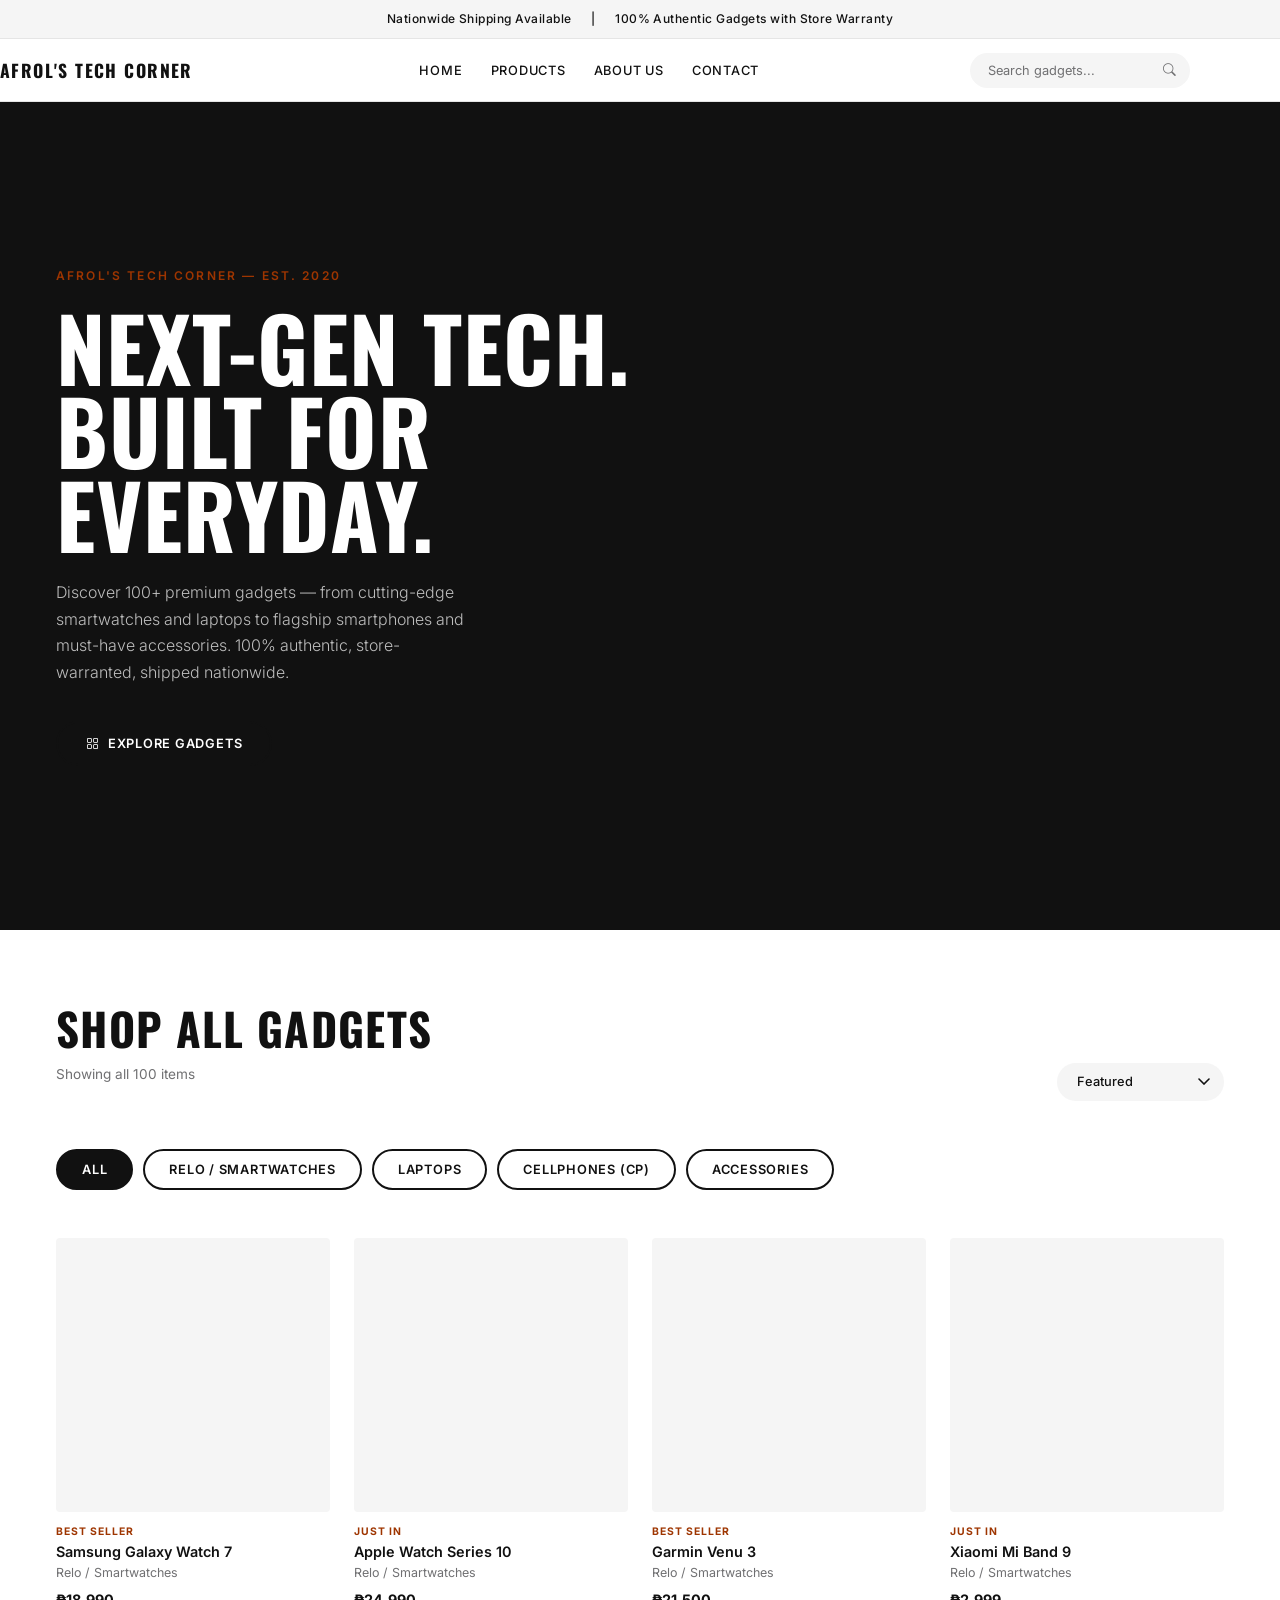
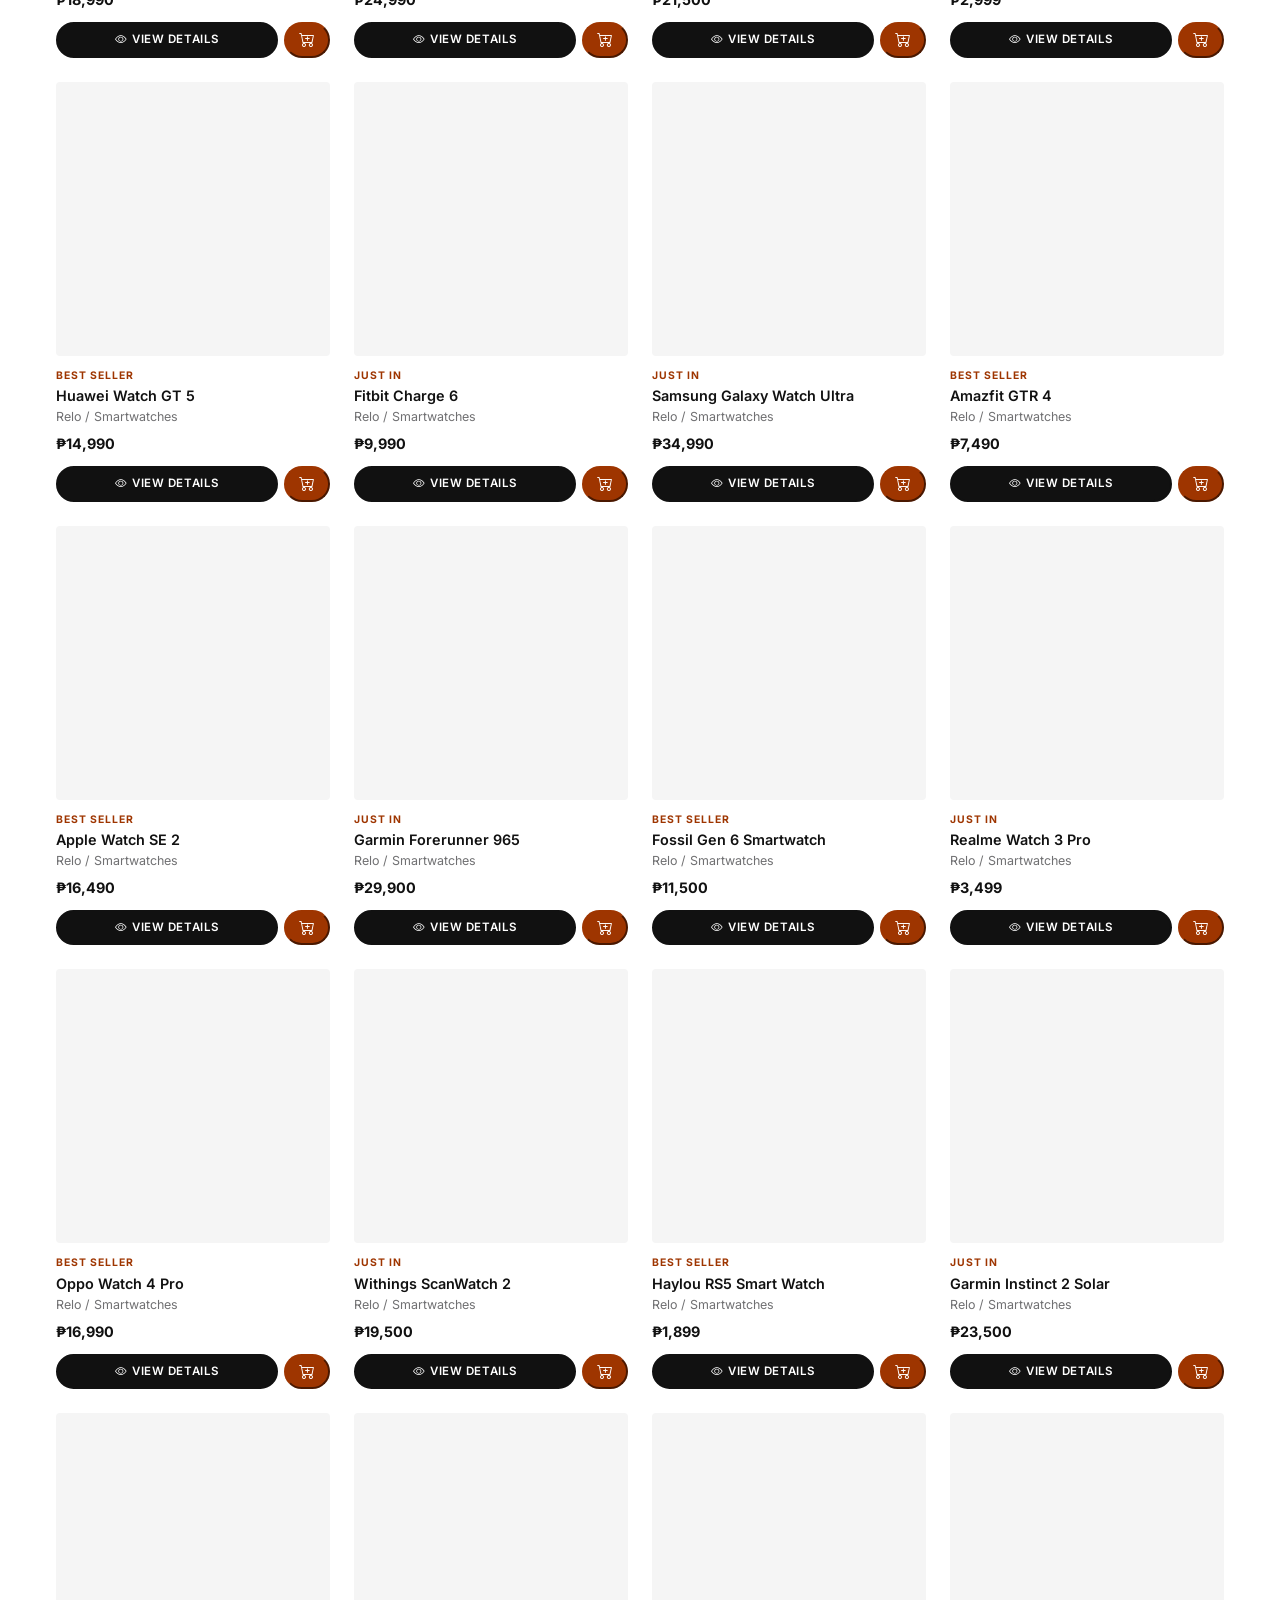
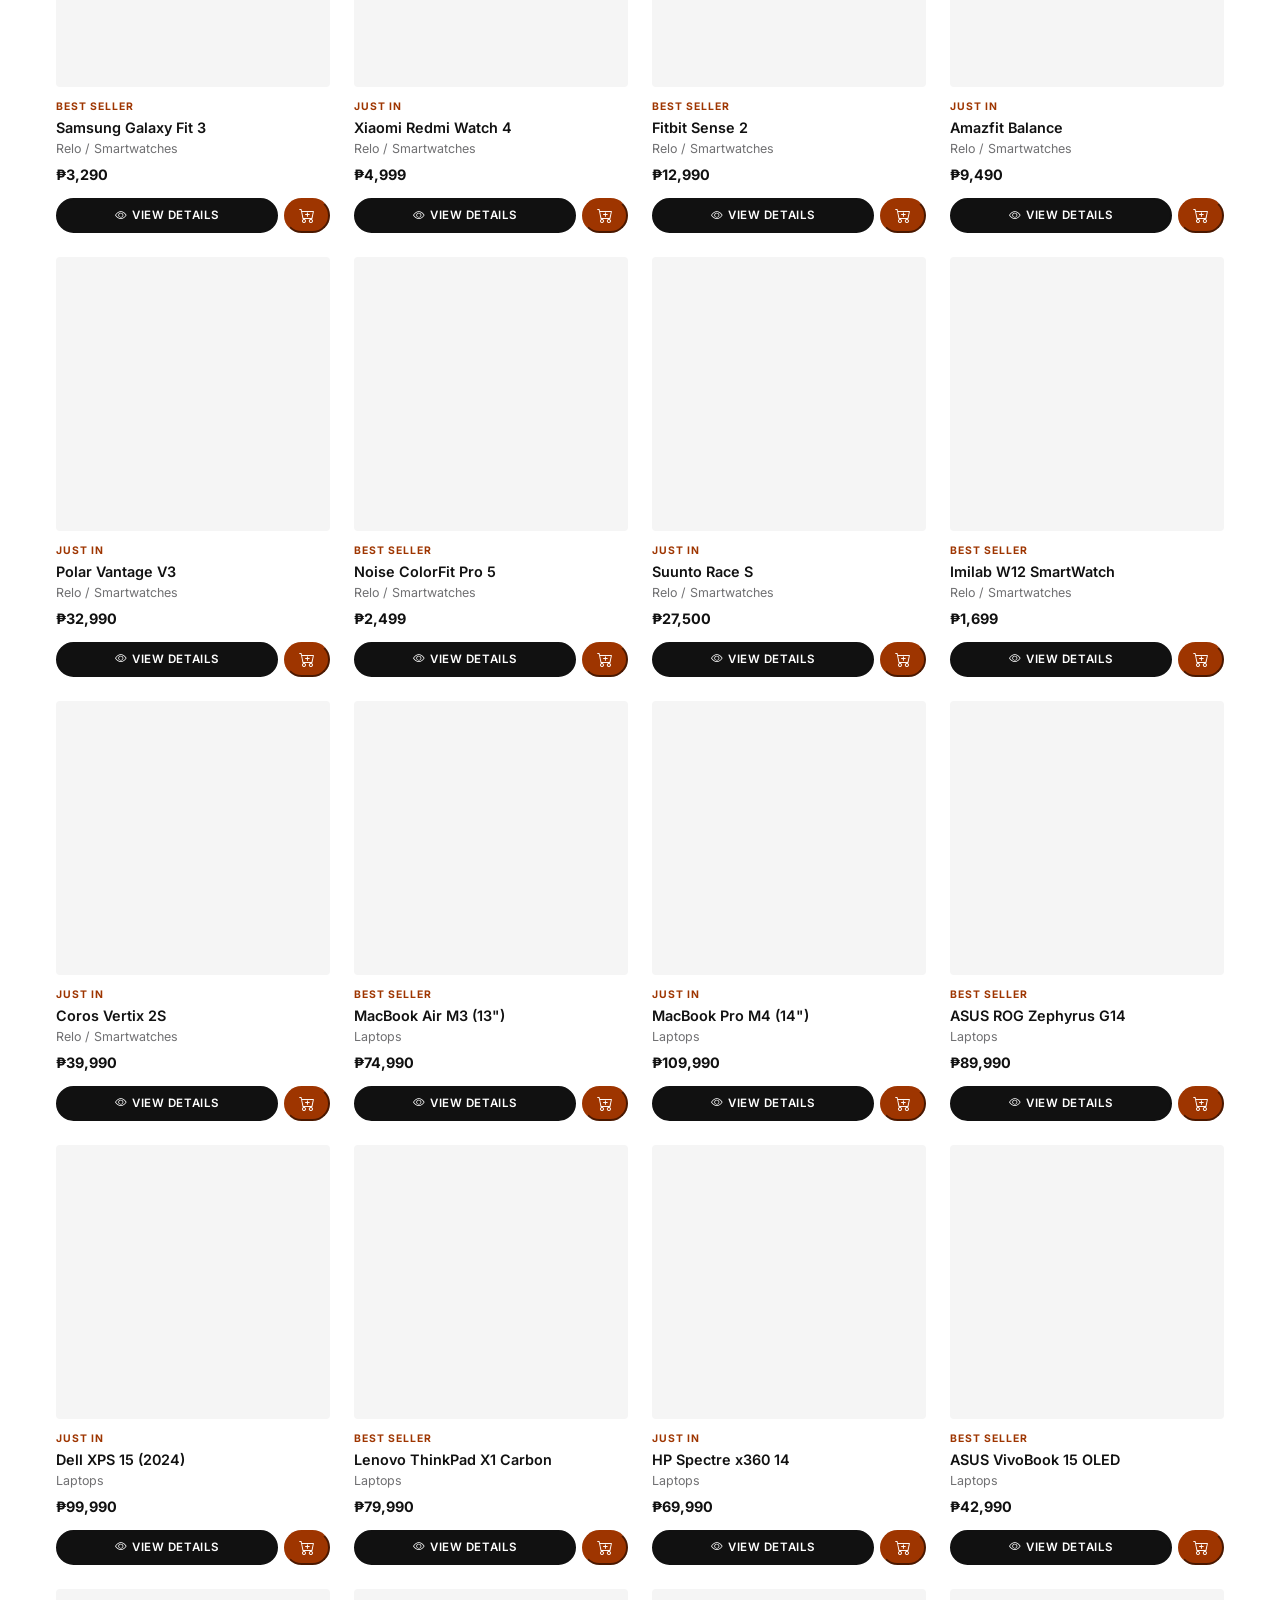
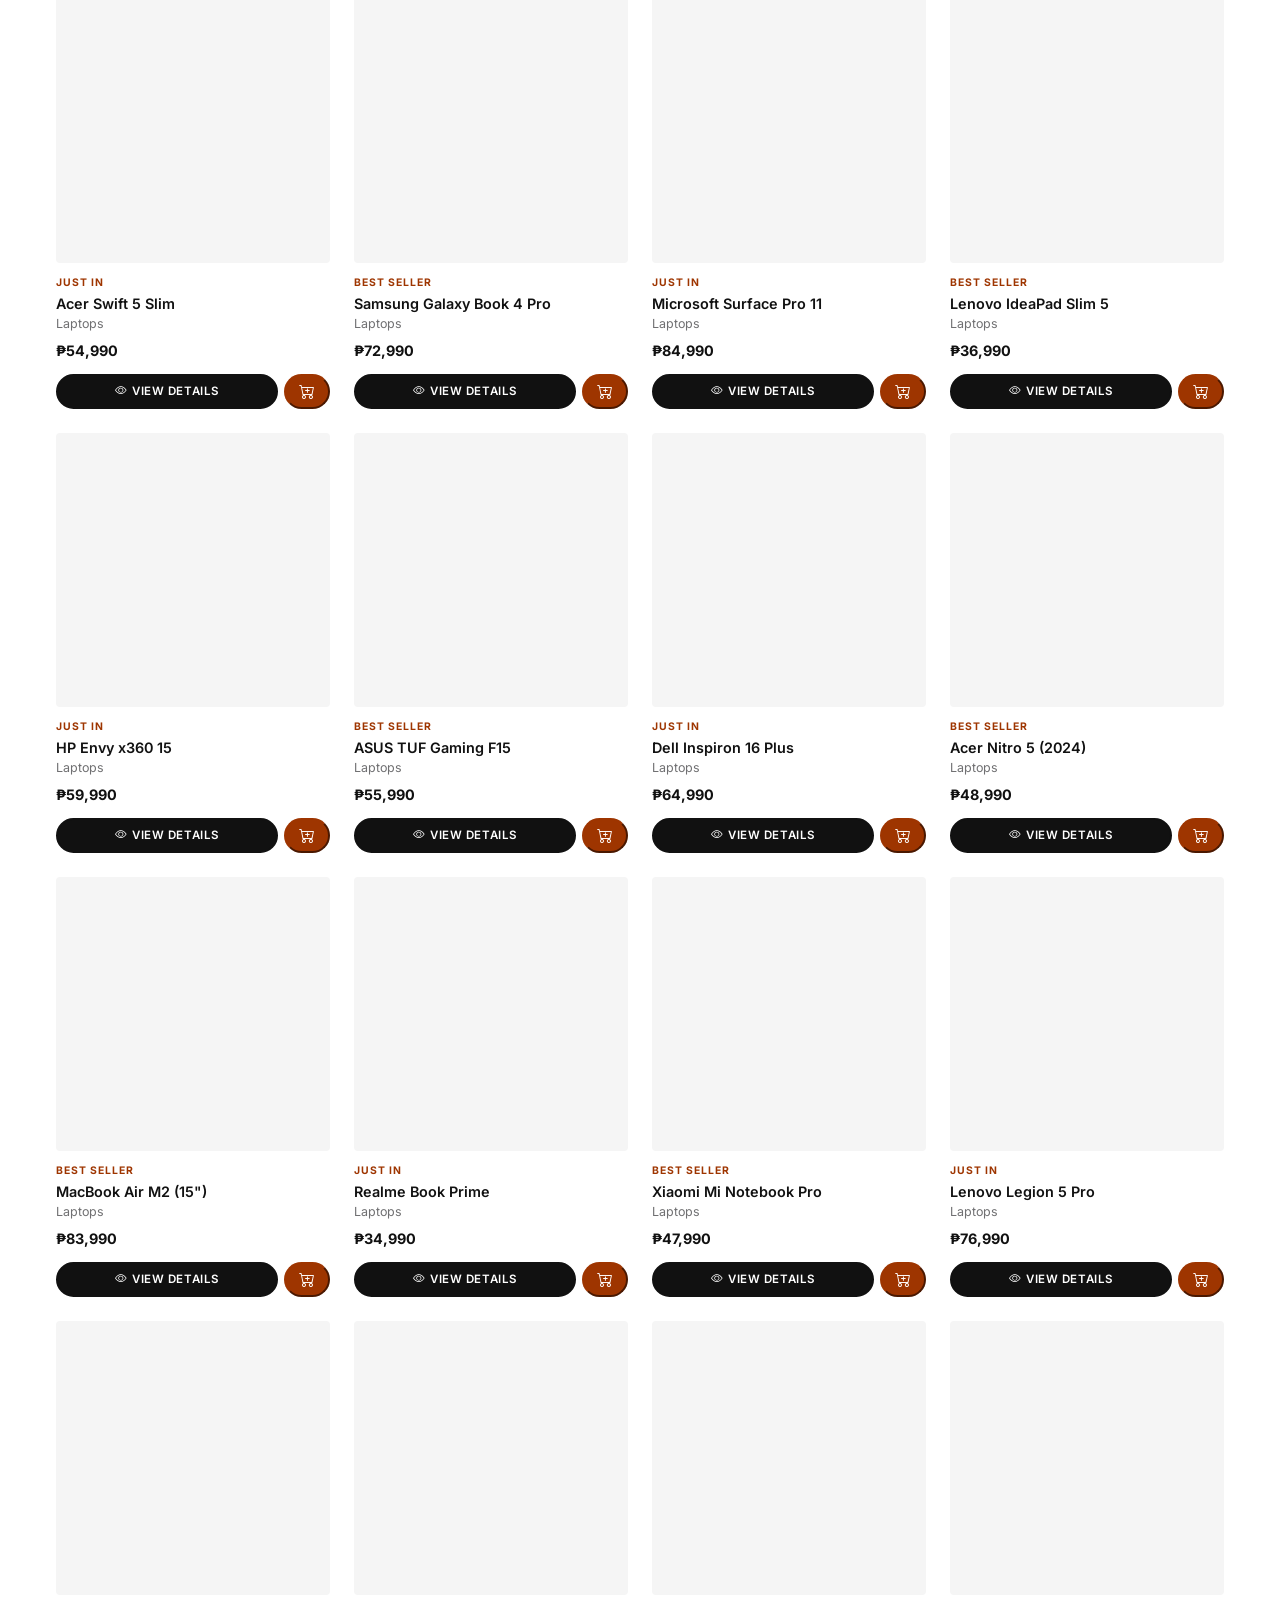
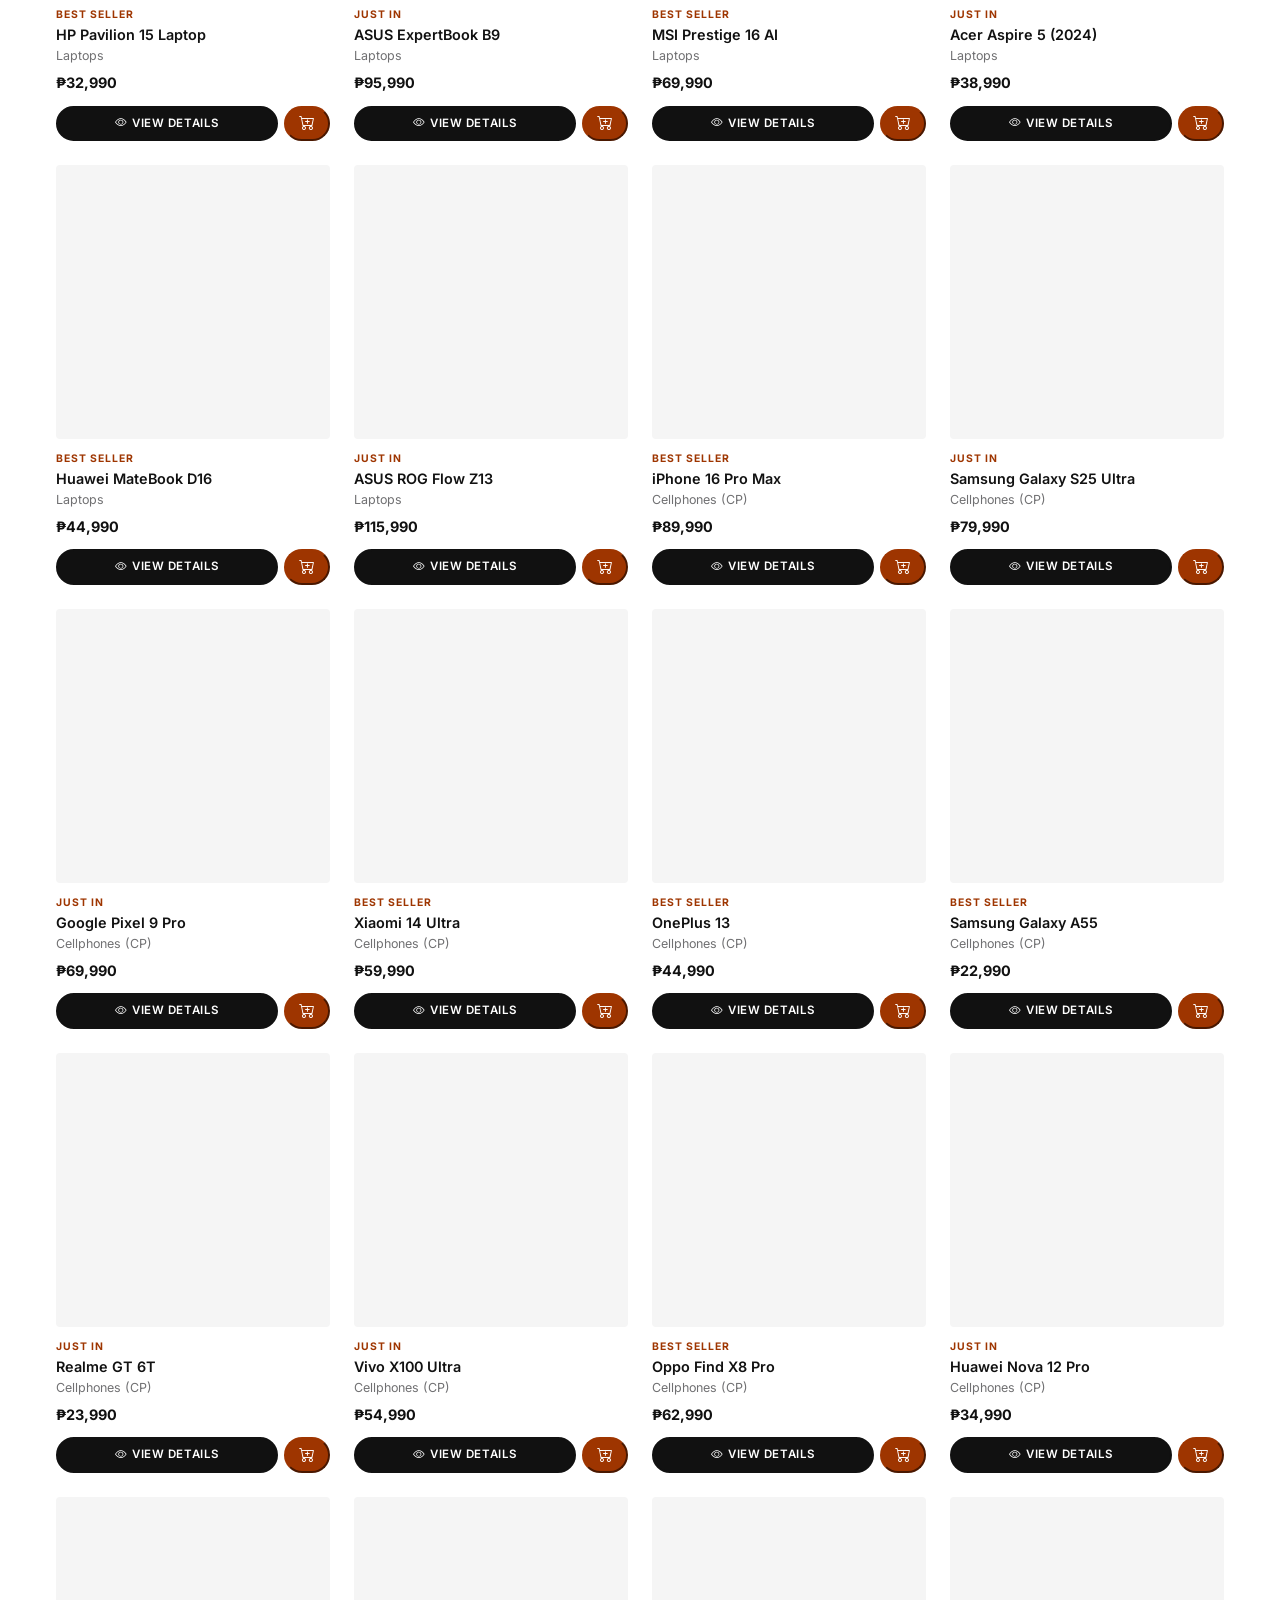
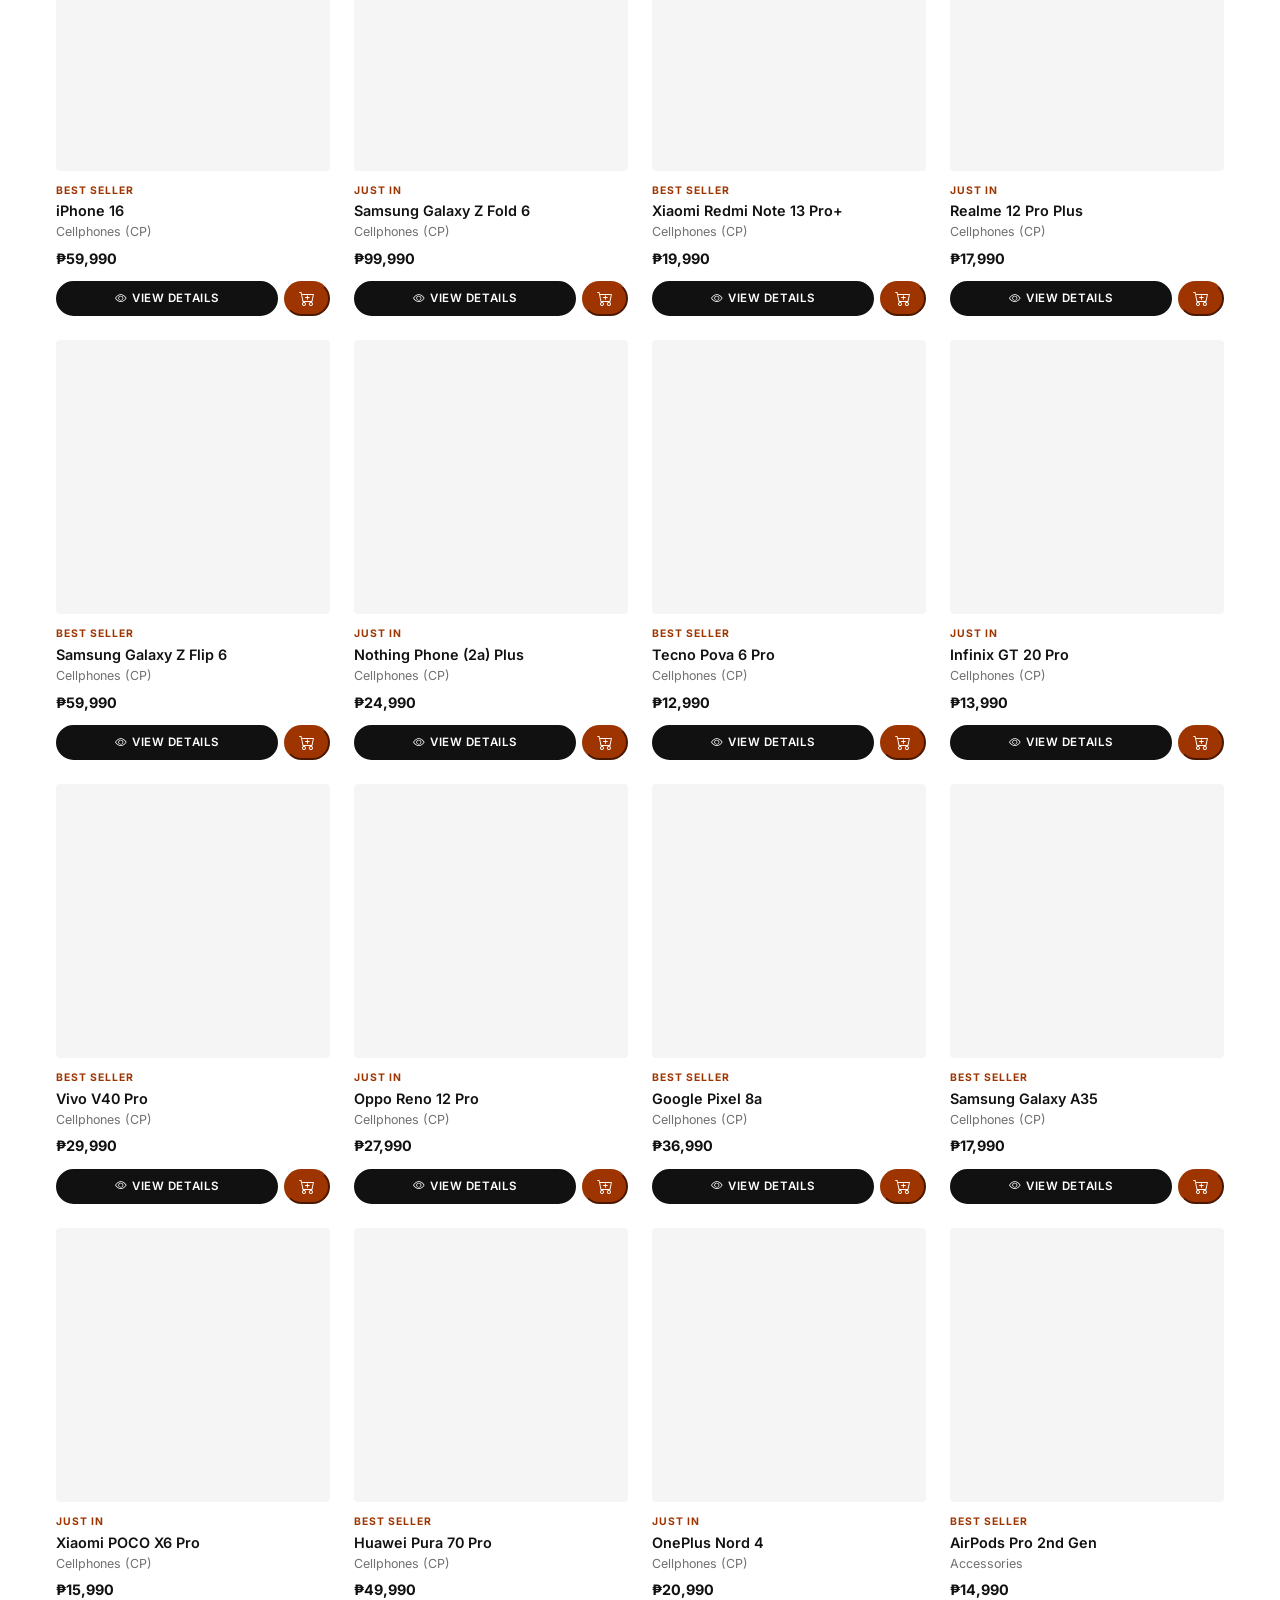
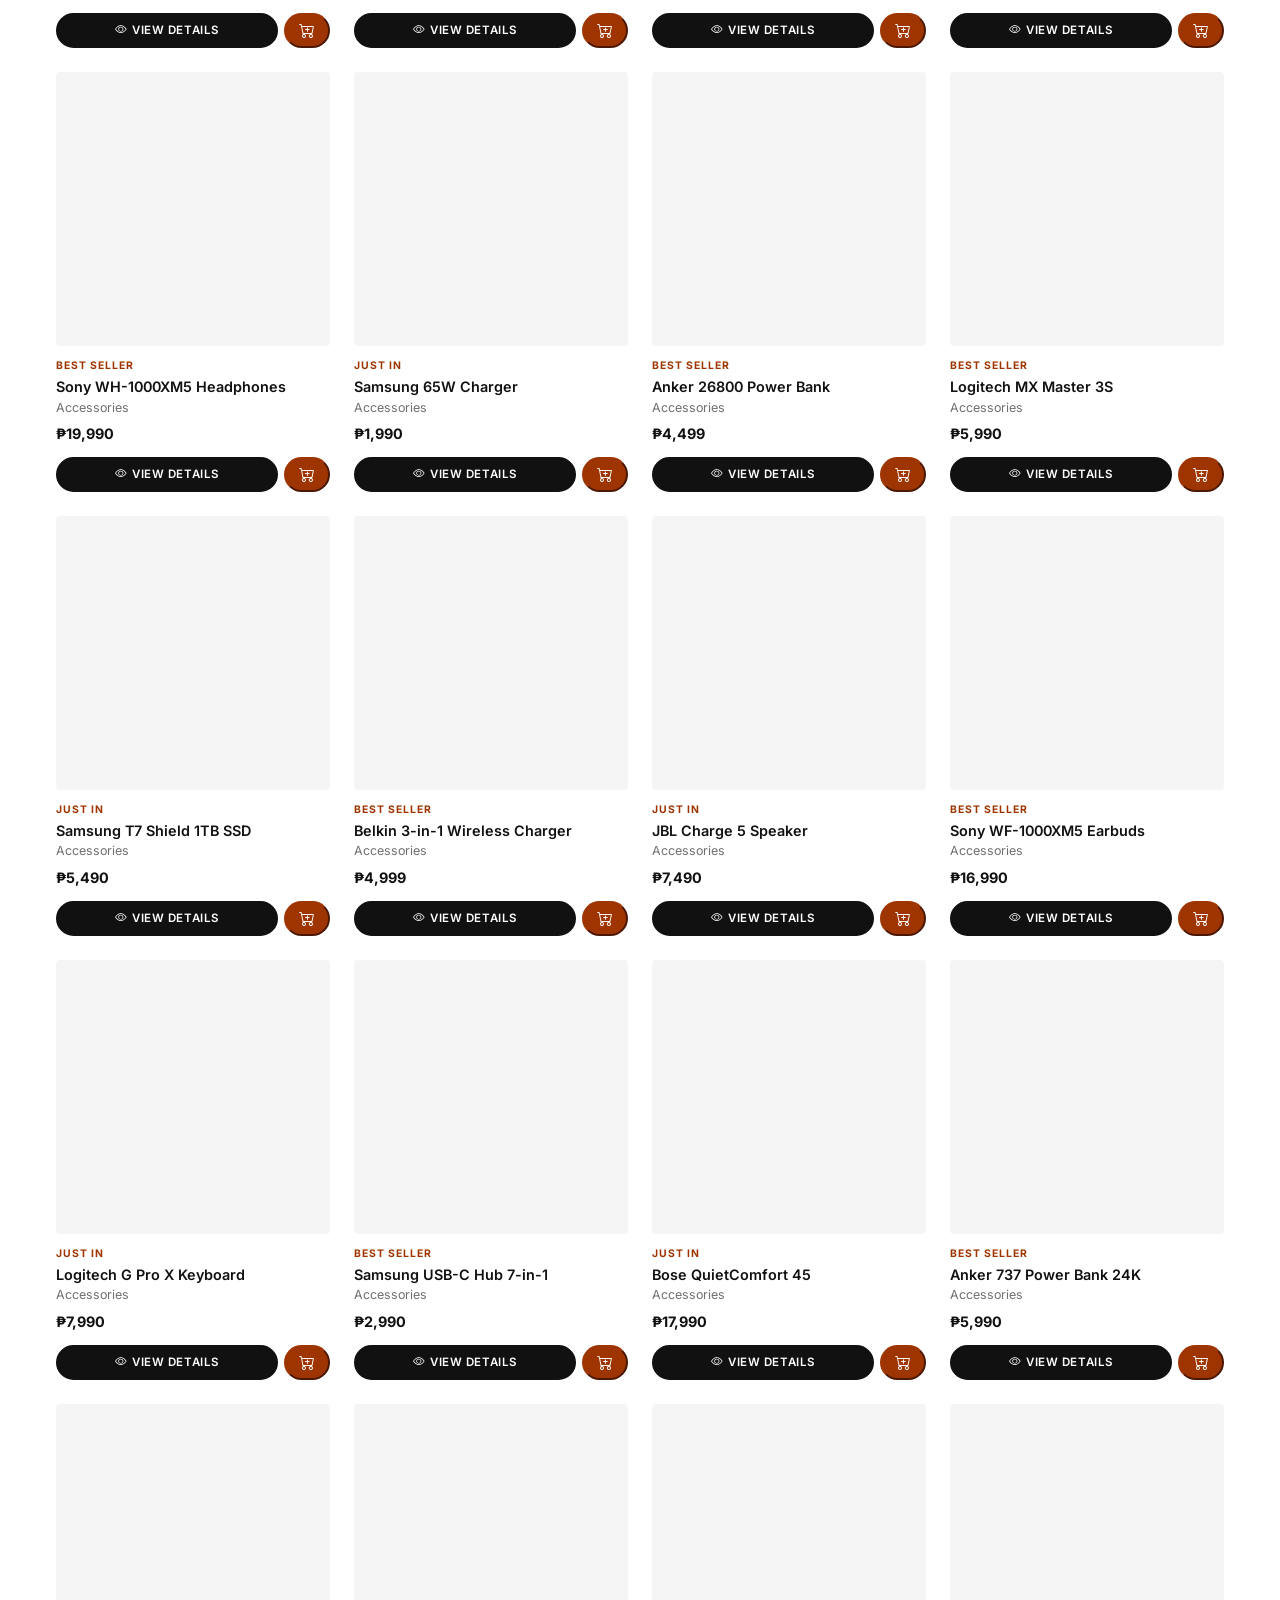
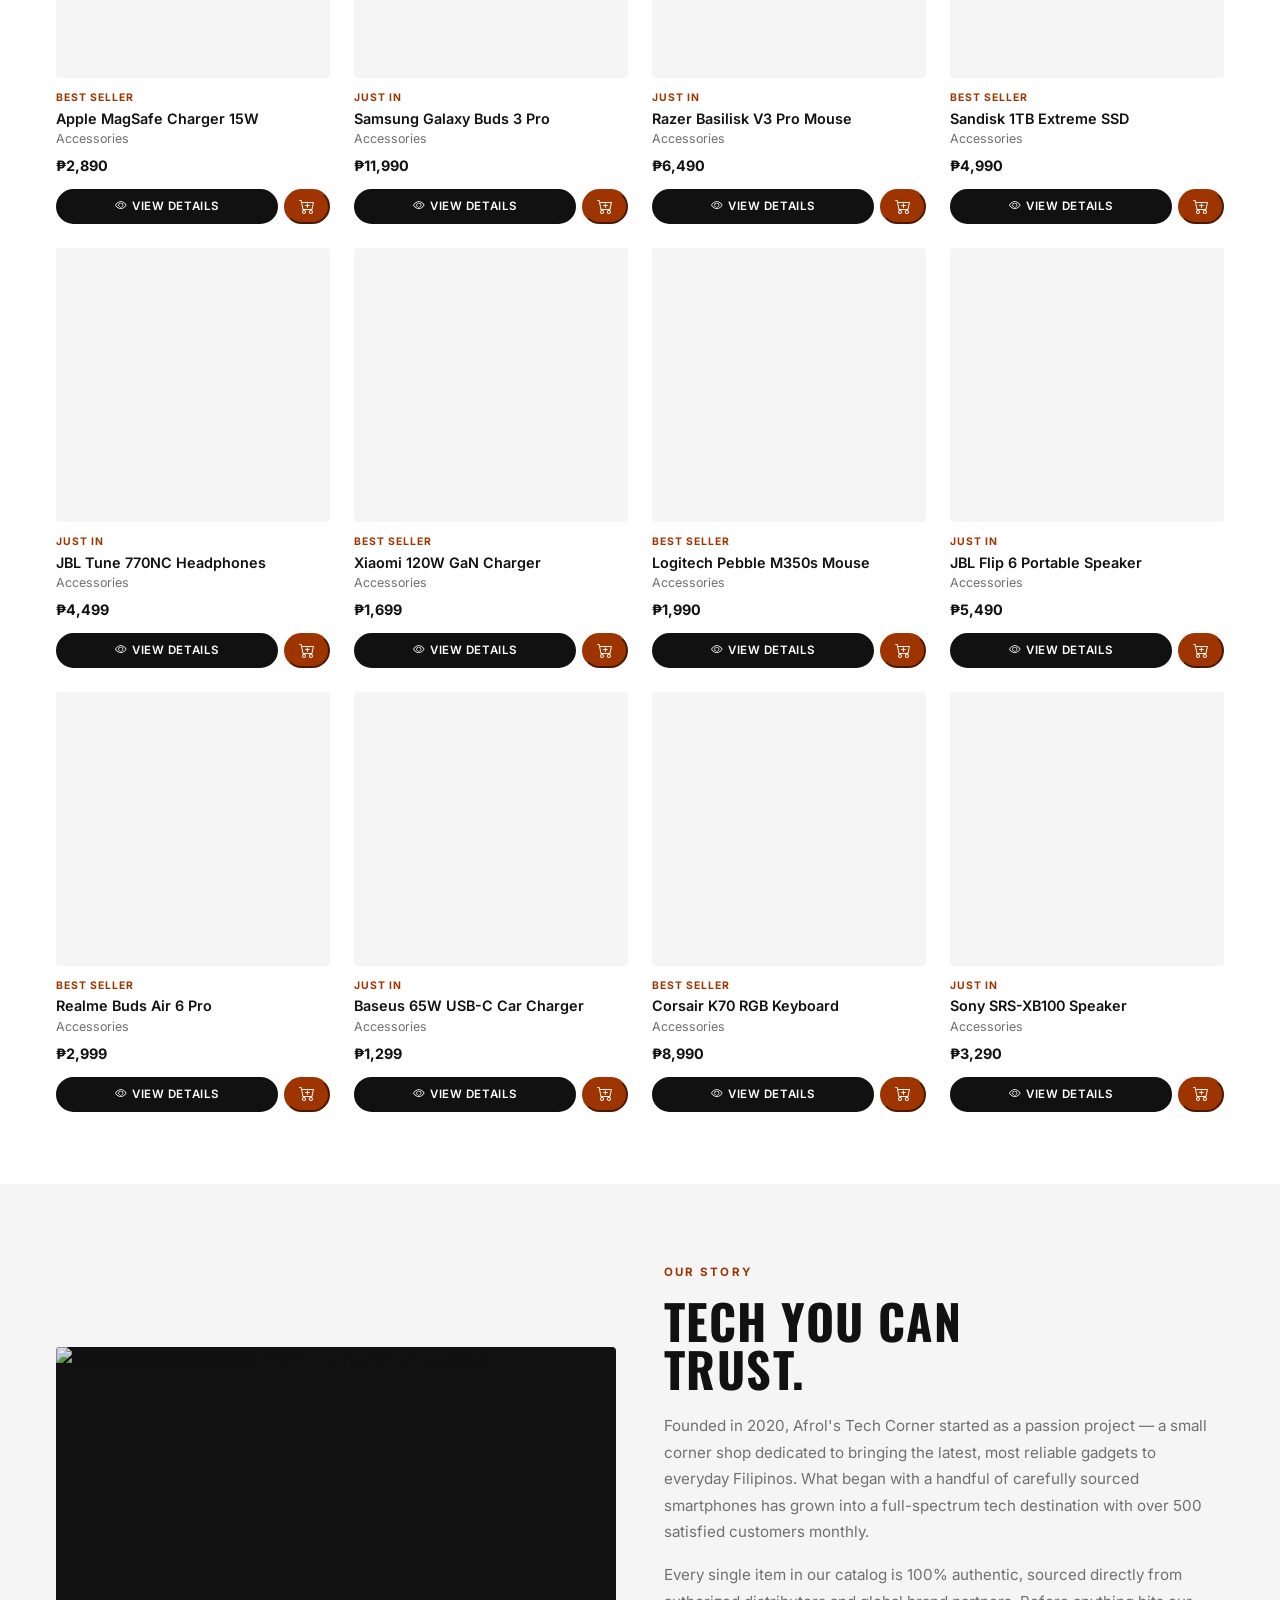
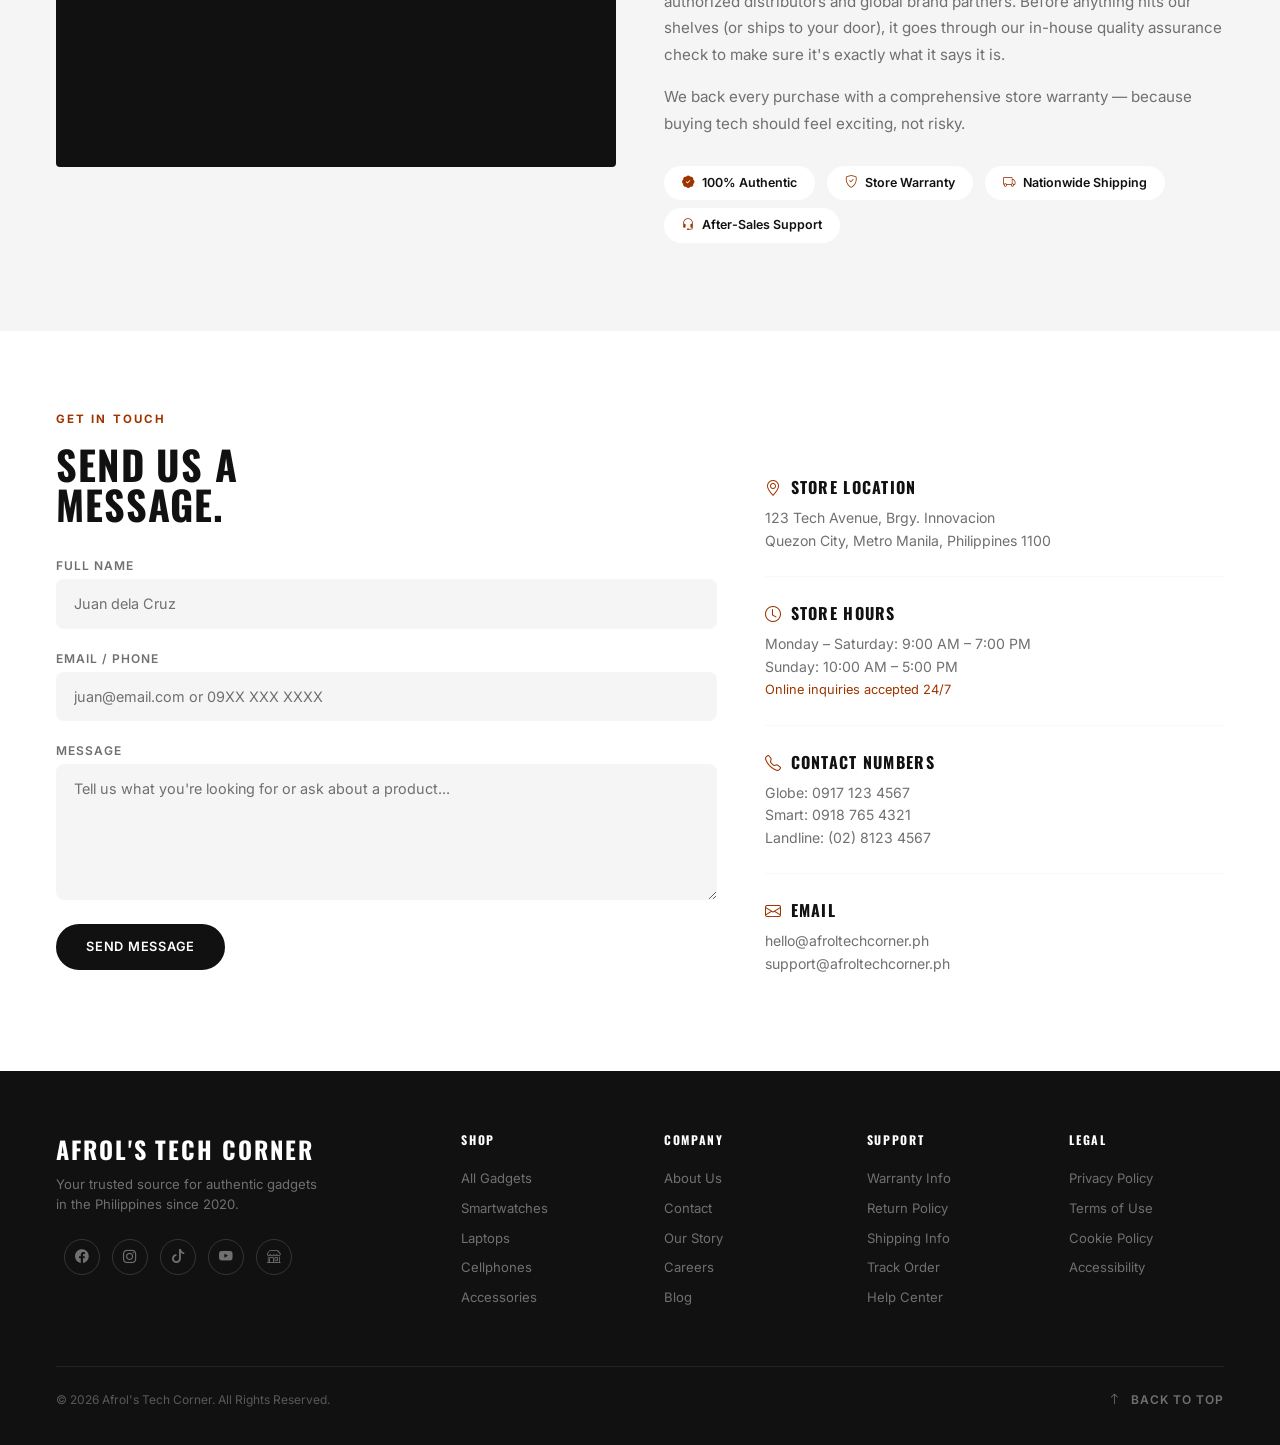
==== commit aa04492b: "refactor: remove admin.html, strip admin CSS & localStorage logic - Deleted admin.html completely - " ====
--- a/index.html
+++ b/index.html
@@ -16,6 +16,143 @@
   <link href="https://fonts.googleapis.com/css2?family=Oswald:wght@400;500;600;700&family=Inter:wght@300;400;500;600;700&display=swap" rel="stylesheet" />
   <!-- Custom Styles -->
   <link rel="stylesheet" href="style.css" />
+
+  <style>
+    /* ── Product Card Action Buttons ── */
+    .product-actions {
+      display: flex;
+      gap: 6px;
+      margin-top: 12px;
+    }
+    .product-actions .btn-view-details {
+      flex: 1;
+      font-size: 0.72rem !important;
+      padding: 7px 10px !important;
+    }
+    .product-actions .btn-add-cart-icon {
+      flex-shrink: 0;
+      padding: 7px 13px !important;
+      font-size: 0.95rem !important;
+      line-height: 1;
+    }
+
+    /* ── Cart Counter Badge in Navbar ── */
+    .cart-nav-btn {
+      position: relative;
+      background: none;
+      border: 2px solid rgba(255,255,255,0.3);
+      border-radius: 999px;
+      cursor: pointer;
+      color: white;
+      font-size: 1rem;
+      padding: 5px 12px;
+      line-height: 1;
+      transition: background 0.2s, border-color 0.2s;
+      display: flex;
+      align-items: center;
+      gap: 6px;
+      white-space: nowrap;
+    }
+    .cart-nav-btn:hover {
+      background: rgba(255,255,255,0.1);
+      border-color: rgba(255,255,255,0.6);
+    }
+    .cart-nav-label {
+      font-family: var(--font-ui, Inter, sans-serif);
+      font-size: 0.72rem;
+      font-weight: 600;
+    }
+    .cart-count-badge {
+      background: var(--burnt-orange, #E8651A);
+      color: white;
+      font-size: 0.6rem;
+      font-weight: 700;
+      font-family: var(--font-ui, Inter, sans-serif);
+      border-radius: 999px;
+      min-width: 18px;
+      height: 18px;
+      display: none;
+      align-items: center;
+      justify-content: center;
+      padding: 0 4px;
+    }
+
+    /* ── Bottom Toast Notification ── */
+    #cartToast {
+      position: fixed;
+      bottom: 28px;
+      right: 28px;
+      z-index: 9999;
+      font-family: var(--font-ui, Inter, sans-serif);
+      font-size: 0.85rem;
+      font-weight: 600;
+      background: var(--jet-black, #1A1A1A);
+      color: white;
+      padding: 14px 24px;
+      border-radius: 999px;
+      box-shadow: 0 8px 32px rgba(0,0,0,0.25);
+      opacity: 0;
+      transform: translateY(16px);
+      transition: opacity 0.3s, transform 0.3s;
+      pointer-events: none;
+      max-width: 340px;
+    }
+    #cartToast.show {
+      opacity: 1;
+      transform: translateY(0);
+    }
+
+    /* ── Product Detail Modal Tweaks ── */
+    .modal-product-img-wrap {
+      background: #f5f5f5;
+      border-radius: 12px;
+      display: flex;
+      align-items: center;
+      justify-content: center;
+      padding: 20px;
+      min-height: 200px;
+    }
+    .modal-product-img-wrap img {
+      max-height: 220px;
+      object-fit: contain;
+      width: 100%;
+    }
+    .qty-control {
+      display: flex;
+      align-items: center;
+      gap: 8px;
+    }
+    .qty-btn {
+      width: 34px;
+      height: 34px;
+      border: 1px solid #ddd;
+      background: white;
+      border-radius: 6px;
+      cursor: pointer;
+      font-size: 1.1rem;
+      display: flex;
+      align-items: center;
+      justify-content: center;
+      transition: background 0.15s;
+    }
+    .qty-btn:hover { background: #f0f0f0; }
+    .qty-input {
+      width: 60px;
+      text-align: center;
+      border: 1px solid #ddd;
+      border-radius: 6px;
+      padding: 6px;
+      font-family: var(--font-ui, Inter, sans-serif);
+      font-weight: 600;
+    }
+    .modal-action-success {
+      display: none;
+      font-size: 0.85rem;
+      font-weight: 600;
+      color: var(--burnt-orange, #E8651A);
+      margin-top: 12px;
+    }
+  </style>
 </head>
 <body>
 
@@ -29,12 +166,12 @@
   </div>
 
   <!-- ══════════════════════════════════════════════════════
-       STICKY NAVBAR
+       STICKY NAVBAR — 4 Navigation Hyperlinks
   ══════════════════════════════════════════════════════ -->
   <nav class="navbar navbar-expand-lg sticky-top atc-navbar px-4 px-lg-5" id="mainNav" aria-label="Main Navigation">
     <div class="container-fluid px-0">
 
-      <!-- Left: Brand Wordmark -->
+      <!-- Brand -->
       <a class="navbar-brand" href="#home">Afrol's Tech Corner</a>
 
       <!-- Mobile toggler -->
@@ -47,7 +184,7 @@
 
       <div class="collapse navbar-collapse" id="mainNavMenu">
 
-        <!-- Center: Navigation Links -->
+        <!-- ── 4 Hyperlinks: Home | Products | About Us | Contact ── -->
         <ul class="navbar-nav mx-auto mb-2 mb-lg-0">
           <li class="nav-item"><a class="nav-link active" href="#home">Home</a></li>
           <li class="nav-item"><a class="nav-link" href="#products">Products</a></li>
@@ -55,8 +192,8 @@
           <li class="nav-item"><a class="nav-link" href="#contact">Contact</a></li>
         </ul>
 
-        <!-- Right: Search Bar -->
-        <div class="d-flex align-items-center">
+        <!-- Search + Cart -->
+        <div class="d-flex align-items-center gap-3">
           <div class="position-relative">
             <input
               id="navSearch"
@@ -69,6 +206,12 @@
             <i class="bi bi-search position-absolute text-slate"
                style="right:14px; top:50%; transform:translateY(-50%); pointer-events:none; font-size:0.8rem;"></i>
           </div>
+          <!-- Cart Button with item count badge -->
+          <button class="cart-nav-btn" id="cartNavBtn" aria-label="Shopping Cart">
+            <i class="bi bi-cart3"></i>
+            <span class="cart-nav-label d-none d-lg-inline">Cart</span>
+            <span class="cart-count-badge" id="cartCountBadge">0</span>
+          </button>
         </div>
 
       </div>
@@ -93,13 +236,15 @@
           to flagship smartphones and must-have accessories. 100% authentic, store-warranted,
           shipped nationwide.
         </p>
-        <a href="#products" class="btn-pill-black" id="heroExploreBtn">Explore Gadgets</a>
+        <a href="#products" class="btn-pill-black" id="heroExploreBtn">
+          <i class="bi bi-grid me-2"></i>Explore Gadgets
+        </a>
       </div>
     </div>
   </section>
 
   <!-- ══════════════════════════════════════════════════════
-       PRODUCTS SECTION
+       PRODUCTS SECTION — 100 Product Images
   ══════════════════════════════════════════════════════ -->
   <section class="products-section" id="products" aria-label="All Gadgets">
     <div class="container-wide">
@@ -108,7 +253,7 @@
       <div class="d-flex align-items-end justify-content-between flex-wrap gap-3 mb-5">
         <div>
           <h2 class="section-title">Shop All Gadgets</h2>
-          <p class="section-count" id="resultsCount">Showing 100 items</p>
+          <p class="section-count" id="resultsCount">Showing all 100 items</p>
         </div>
         <!-- Sort Dropdown -->
         <select class="sort-select" id="sortSelect" aria-label="Sort products">
@@ -127,9 +272,8 @@
         <button class="btn-pill-outline" data-filter="Accessories">Accessories</button>
       </div>
 
-      <!-- Product Grid -->
+      <!-- Product Grid — cards injected by JS -->
       <div class="row g-4" id="productGrid" aria-live="polite">
-        <!-- Cards injected by JS -->
       </div>
 
       <!-- No Results -->
@@ -182,7 +326,7 @@
           </p>
 
           <!-- Badges -->
-          <div class="mb-32" style="margin-bottom:0;">
+          <div style="margin-bottom:0;">
             <span class="about-badge"><i class="bi bi-patch-check-fill"></i> 100% Authentic</span>
             <span class="about-badge"><i class="bi bi-shield-check"></i> Store Warranty</span>
             <span class="about-badge"><i class="bi bi-truck"></i> Nationwide Shipping</span>
@@ -344,7 +488,7 @@
 
       </div>
 
-      <!-- Footer bottom bar -->
+      <!-- Footer bottom -->
       <div class="footer-bottom d-flex flex-wrap justify-content-between align-items-center gap-3">
         <span>© 2026 Afrol's Tech Corner. All Rights Reserved.</span>
         <a href="#home" class="back-top"><i class="bi bi-arrow-up me-1"></i>Back to Top</a>
@@ -354,66 +498,64 @@
   </footer>
 
   <!-- ══════════════════════════════════════════════════════
-       INQUIRY MODAL
+       PRODUCT DETAILS MODAL
+       Buttons: View Details (opens this) | Add to Cart | Buy Now
   ══════════════════════════════════════════════════════ -->
-  <div class="modal fade" id="inquiryModal" tabindex="-1"
-    aria-labelledby="inquiryModalLabel" aria-hidden="true">
+  <div class="modal fade" id="productModal" tabindex="-1"
+    aria-labelledby="productModalLabel" aria-hidden="true">
     <div class="modal-dialog modal-dialog-centered modal-lg">
       <div class="modal-content">
 
-        <!-- Header -->
+        <!-- Modal Header -->
         <div class="modal-header">
-          <h5 class="modal-title" id="inquiryModalLabel">Product Inquiry</h5>
+          <h5 class="modal-title" id="productModalLabel">
+            <i class="bi bi-box-seam me-2"></i>Product Details
+          </h5>
           <button type="button" class="btn-close" data-bs-dismiss="modal" aria-label="Close"></button>
         </div>
 
-        <!-- Body -->
-        <div class="modal-body">
-          <div class="row g-4">
-
-            <!-- Product snapshot -->
+        <!-- Modal Body -->
+        <div class="modal-body p-4">
+          <div class="row g-4 align-items-center">
+
+            <!-- Left: Product Image -->
             <div class="col-md-5">
-              <img id="modalProductImg" src="" alt="" class="modal-product-img mb-3" />
-              <span id="modalProductStatus" class="status-tag"></span>
-              <h4 id="modalProductName" class="modal-product-name"></h4>
-              <p id="modalProductCat" class="modal-product-cat"></p>
-              <p id="modalProductPrice" class="modal-product-price"></p>
-            </div>
-
-            <!-- Inquiry form -->
+              <div class="modal-product-img-wrap">
+                <img id="modalProductImg" src="" alt="" />
+              </div>
+              <div class="text-center mt-3">
+                <span id="modalProductStatus" class="status-tag"></span>
+              </div>
+            </div>
+
+            <!-- Right: Product Info + Action Buttons -->
             <div class="col-md-7">
-              <p style="font-size:0.85rem; color:var(--muted-slate); margin-bottom:20px;">
-                Fill in your details and we'll reach out to confirm availability,
-                pricing, and payment options within 24 hours.
-              </p>
-              <form id="inquiryForm" novalidate>
-                <div class="mb-3">
-                  <label class="contact-label" for="inqName">Full Name <span class="text-orange">*</span></label>
-                  <input type="text" class="form-control" id="inqName"
-                    placeholder="Juan dela Cruz" required />
+              <h4 id="modalProductName" class="modal-product-name mb-1"></h4>
+              <p id="modalProductCat" class="modal-product-cat mb-3"></p>
+              <p id="modalProductPrice" class="modal-product-price mb-4"></p>
+
+              <!-- Quantity Selector -->
+              <div class="mb-4">
+                <label class="contact-label d-block mb-2">Quantity</label>
+                <div class="qty-control">
+                  <button class="qty-btn" id="qtyMinus" aria-label="Decrease quantity">−</button>
+                  <input type="number" class="qty-input" id="modalQty" min="1" value="1" aria-label="Quantity" />
+                  <button class="qty-btn" id="qtyPlus" aria-label="Increase quantity">+</button>
                 </div>
-                <div class="mb-3">
-                  <label class="contact-label" for="inqContact">Email / Phone <span class="text-orange">*</span></label>
-                  <input type="text" class="form-control" id="inqContact"
-                    placeholder="09XX XXX XXXX or email" required />
-                </div>
-                <div class="mb-3">
-                  <label class="contact-label" for="inqQty">Quantity</label>
-                  <input type="number" class="form-control" id="inqQty"
-                    min="1" value="1" />
-                </div>
-                <div class="mb-4">
-                  <label class="contact-label" for="inqNote">Additional Notes</label>
-                  <textarea class="form-control" id="inqNote" rows="3"
-                    placeholder="Color preference, delivery address, questions..."></textarea>
-                </div>
-
-                <button type="submit" class="btn-pill-black w-100">Submit Inquiry</button>
-                <p id="inquirySuccess" class="text-center mt-3 text-orange"
-                  style="display:none; font-size:0.85rem; font-weight:600;">
-                  ✓ Inquiry submitted! We'll contact you shortly.
-                </p>
-              </form>
+              </div>
+
+              <!-- Action Buttons: Add to Cart + Buy Now -->
+              <div class="d-flex gap-3 flex-wrap">
+                <button class="btn-pill-black" id="modalAddCartBtn" style="flex:1;">
+                  <i class="bi bi-cart-plus me-2"></i>Add to Cart
+                </button>
+                <button class="btn-pill-orange" id="modalBuyNowBtn" style="flex:1;">
+                  <i class="bi bi-lightning-charge me-2"></i>Buy Now
+                </button>
+              </div>
+
+              <!-- Success message -->
+              <p class="modal-action-success" id="modalActionSuccess"></p>
             </div>
 
           </div>
@@ -422,27 +564,37 @@
       </div>
     </div>
   </div>
+
+  <!-- ── Cart Toast Notification ── -->
+  <div id="cartToast" role="alert" aria-live="polite"></div>
 
   <!-- ══════════════════════════════════════════════════════
        SCRIPTS
   ══════════════════════════════════════════════════════ -->
-  <!-- Product Data + localStorage helpers -->
   <script src="products-data.js"></script>
-  <!-- Bootstrap 5.3 JS Bundle (includes Popper) -->
   <script src="https://cdn.jsdelivr.net/npm/bootstrap@5.3.3/dist/js/bootstrap.bundle.min.js"></script>
 
   <script>
   /* ============================================================
-     STOREFRONT APPLICATION
-     ============================================================ */
+     STOREFRONT APPLICATION — Afrol's Tech Corner
+     Features:
+       • 4 nav hyperlinks (Home, Products, About Us, Contact)
+       • 100 product images with names and prices
+       • Bootstrap 5.3 responsive layout
+       • View Details button → product modal
+       • Add to Cart button → cart count + toast notification
+       • Buy Now button → processes order
+  ============================================================ */
   (function () {
     'use strict';
 
     // ── State ─────────────────────────────────────────────────
-    let allProducts   = [];   // loaded from localStorage / defaults
-    let activeFilter  = 'all';
-    let activeSort    = 'featured';
-    let searchQuery   = '';
+    let allProducts      = [];
+    let activeFilter     = 'all';
+    let activeSort       = 'featured';
+    let searchQuery      = '';
+    let cartItems        = [];           // { id, name, price, qty }
+    let currentProductId = null;
 
     // ── DOM Refs ──────────────────────────────────────────────
     const grid         = document.getElementById('productGrid');
@@ -452,36 +604,41 @@
     const navSearch    = document.getElementById('navSearch');
     const filterBtns   = document.querySelectorAll('[data-filter]');
     const footerNavs   = document.querySelectorAll('[data-filter-nav]');
-
-    // Modal refs
-    const inquiryModal     = new bootstrap.Modal(document.getElementById('inquiryModal'));
-    const modalImg         = document.getElementById('modalProductImg');
-    const modalName        = document.getElementById('modalProductName');
-    const modalCat         = document.getElementById('modalProductCat');
-    const modalPrice       = document.getElementById('modalProductPrice');
-    const modalStatus      = document.getElementById('modalProductStatus');
-    const inquiryForm      = document.getElementById('inquiryForm');
-    const inquirySuccess   = document.getElementById('inquirySuccess');
+    const cartBadge    = document.getElementById('cartCountBadge');
+    const cartNavBtn   = document.getElementById('cartNavBtn');
+
+    // Product Modal refs
+    const productModalEl  = document.getElementById('productModal');
+    const productModal    = new bootstrap.Modal(productModalEl);
+    const modalImg        = document.getElementById('modalProductImg');
+    const modalName       = document.getElementById('modalProductName');
+    const modalCat        = document.getElementById('modalProductCat');
+    const modalPrice      = document.getElementById('modalProductPrice');
+    const modalStatus     = document.getElementById('modalProductStatus');
+    const modalQty        = document.getElementById('modalQty');
+    const modalAddCartBtn = document.getElementById('modalAddCartBtn');
+    const modalBuyNowBtn  = document.getElementById('modalBuyNowBtn');
+    const modalSuccess    = document.getElementById('modalActionSuccess');
 
     // ── Init ──────────────────────────────────────────────────
     function init() {
-      allProducts = loadProducts();   // from products-data.js
+      allProducts = DEFAULT_PRODUCTS;  // from products-data.js — static 100-item catalog
       renderGrid();
       bindEvents();
       handleNavScroll();
       handleHashNav();
     }
 
-    // ── Render ────────────────────────────────────────────────
+    // ── Render Product Grid ───────────────────────────────────
     function renderGrid() {
       let products = [...allProducts];
 
-      // Filter by category
+      // Apply category filter
       if (activeFilter !== 'all') {
         products = products.filter(p => p.category === activeFilter);
       }
 
-      // Filter by search
+      // Apply search filter
       if (searchQuery.trim()) {
         const q = searchQuery.toLowerCase();
         products = products.filter(p =>
@@ -491,44 +648,58 @@
         );
       }
 
-      // Sort
-      if (activeSort === 'low') {
-        products.sort((a, b) => a.price - b.price);
-      } else if (activeSort === 'high') {
-        products.sort((a, b) => b.price - a.price);
-      }
-      // 'featured' = original order (ID order)
-
-      // Update results count
+      // Apply sort
+      if (activeSort === 'low')  products.sort((a, b) => a.price - b.price);
+      if (activeSort === 'high') products.sort((a, b) => b.price - a.price);
+      // 'featured' = original order
+
+      // Update results counter
       const total = allProducts.length;
       resultsCount.textContent = products.length === total
         ? `Showing all ${total} items`
         : `Showing ${products.length} of ${total} items`;
 
-      // Render cards
+      // Render cards or no-results
       if (products.length === 0) {
         grid.innerHTML = '';
         noResults.style.display = 'block';
         return;
       }
-
       noResults.style.display = 'none';
       grid.innerHTML = products.map(p => createCardHTML(p)).join('');
 
-      // Bind "Inquire" buttons
-      grid.querySelectorAll('.btn-inquire').forEach(btn => {
+      // ── Bind "View Details" buttons ──
+      grid.querySelectorAll('.btn-view-details').forEach(btn => {
+        btn.addEventListener('click', function () {
+          openProductModal(parseInt(this.dataset.id, 10));
+        });
+      });
+
+      // ── Bind "Add to Cart" icon buttons on each card ──
+      grid.querySelectorAll('.btn-add-cart-icon').forEach(btn => {
         btn.addEventListener('click', function () {
           const id = parseInt(this.dataset.id, 10);
-          openInquiryModal(id);
+          const p  = allProducts.find(x => x.id === id);
+          if (p) addToCart(p, 1);
         });
       });
     }
 
-    // ── Card HTML ─────────────────────────────────────────────
+    /* ── Build Product Card HTML ─────────────────────────────
+       Each card shows:
+         • Product Image (100 total)
+         • Status tag (Best Seller / Just In)
+         • Product Name  ← directly below image
+         • Category
+         • Price         ← clearly displayed
+         • Buttons: [View Details] [🛒]
+    ─────────────────────────────────────────────────────── */
     function createCardHTML(p) {
       return `
         <div class="col-lg-3 col-md-4 col-sm-6 col-6">
           <article class="product-card" aria-label="${escHtml(p.name)}">
+
+            <!-- Product Image -->
             <div class="product-img-wrap">
               <img
                 src="${escHtml(p.image)}"
@@ -537,40 +708,91 @@
                 onerror="this.src='https://images.unsplash.com/photo-1468495244123-6c6c332eeece?w=600&q=80'"
               />
             </div>
+
+            <!-- Status Tag -->
             <span class="status-tag">${escHtml(p.status)}</span>
+
+            <!-- Product Name (placed directly below image) -->
             <p class="product-name">${escHtml(p.name)}</p>
+
+            <!-- Category -->
             <p class="product-cat">${escHtml(p.category)}</p>
+
+            <!-- Product Price (clearly displayed) -->
             <p class="product-price">${formatPrice(p.price)}</p>
-            <button
-              class="btn-pill-outline btn-pill-sm btn-inquire"
-              data-id="${p.id}"
-              aria-label="Inquire about ${escHtml(p.name)}"
-            >Inquire</button>
+
+            <!-- Buttons: View Details + Add to Cart -->
+            <div class="product-actions">
+              <button
+                class="btn-pill-black btn-pill-sm btn-view-details"
+                data-id="${p.id}"
+                aria-label="View details of ${escHtml(p.name)}"
+              >
+                <i class="bi bi-eye me-1"></i>View Details
+              </button>
+              <button
+                class="btn-pill-orange btn-pill-sm btn-add-cart-icon"
+                data-id="${p.id}"
+                title="Add to Cart"
+                aria-label="Add ${escHtml(p.name)} to cart"
+              >
+                <i class="bi bi-cart-plus"></i>
+              </button>
+            </div>
+
           </article>
         </div>`;
     }
 
-    // ── Inquiry Modal ─────────────────────────────────────────
-    function openInquiryModal(id) {
+    // ── Open Product Details Modal ────────────────────────────
+    function openProductModal(id) {
       const p = allProducts.find(x => x.id === id);
       if (!p) return;
-
-      modalImg.src         = p.image;
-      modalImg.alt         = p.name;
+      currentProductId = id;
+
+      modalImg.src            = p.image;
+      modalImg.alt            = p.name;
       modalName.textContent   = p.name;
       modalCat.textContent    = p.category;
       modalPrice.textContent  = formatPrice(p.price);
       modalStatus.textContent = p.status;
-
-      // Reset form
-      inquiryForm.reset();
-      inquirySuccess.style.display = 'none';
-
-      inquiryModal.show();
-    }
-
-    // ── Events ────────────────────────────────────────────────
+      modalQty.value          = 1;
+      modalSuccess.style.display = 'none';
+
+      productModal.show();
+    }
+
+    // ── Add to Cart ───────────────────────────────────────────
+    function addToCart(product, qty) {
+      const existing = cartItems.find(c => c.id === product.id);
+      if (existing) {
+        existing.qty += qty;
+      } else {
+        cartItems.push({ id: product.id, name: product.name, price: product.price, qty });
+      }
+      updateCartBadge();
+      showToast(`🛒  ${product.name} added to cart!`);
+    }
+
+    function updateCartBadge() {
+      const total = cartItems.reduce((sum, c) => sum + c.qty, 0);
+      cartBadge.textContent = total;
+      cartBadge.style.display = total > 0 ? 'flex' : 'none';
+    }
+
+    // ── Toast Notification ────────────────────────────────────
+    let toastTimer;
+    function showToast(message) {
+      const toast = document.getElementById('cartToast');
+      toast.textContent = message;
+      toast.classList.add('show');
+      clearTimeout(toastTimer);
+      toastTimer = setTimeout(() => toast.classList.remove('show'), 3000);
+    }
+
+    // ── Bind All Events ───────────────────────────────────────
     function bindEvents() {
+
       // Category filter buttons
       filterBtns.forEach(btn => {
         btn.addEventListener('click', function () {
@@ -601,11 +823,10 @@
         renderGrid();
       });
 
-      // Search (navbar)
+      // Navbar search
       navSearch.addEventListener('input', function () {
         searchQuery = this.value;
         renderGrid();
-        // If user is searching, scroll to products if not in view
         if (searchQuery.trim()) {
           const rect = document.getElementById('products').getBoundingClientRect();
           if (rect.top > window.innerHeight || rect.bottom < 0) {
@@ -614,63 +835,110 @@
         }
       });
 
-      // Hero "Explore Gadgets" smooth scroll
+      // Hero "Explore Gadgets" button
       document.getElementById('heroExploreBtn').addEventListener('click', function (e) {
         e.preventDefault();
         document.getElementById('products').scrollIntoView({ behavior: 'smooth' });
       });
 
-      // Inquiry form submit
-      inquiryForm.addEventListener('submit', function (e) {
-        e.preventDefault();
-        const name    = document.getElementById('inqName').value.trim();
-        const contact = document.getElementById('inqContact').value.trim();
-        if (!name || !contact) {
-          alert('Please fill in your name and contact details.');
-          return;
+      // Cart nav button — show cart summary
+      cartNavBtn.addEventListener('click', function () {
+        const total = cartItems.reduce((sum, c) => sum + c.qty, 0);
+        if (total === 0) {
+          showToast('🛒  Your cart is empty. Start shopping!');
+        } else {
+          const totalPrice = cartItems.reduce((sum, c) => sum + c.price * c.qty, 0);
+          showToast(`🛒  ${total} item${total > 1 ? 's' : ''} — ${formatPrice(totalPrice)} total`);
         }
-        // Simulate submission
-        inquirySuccess.style.display = 'block';
-        inquiryForm.querySelectorAll('input, textarea, button[type=submit]').forEach(el => el.disabled = true);
-        setTimeout(() => { bootstrap.Modal.getInstance(document.getElementById('inquiryModal')).hide(); }, 2800);
+      });
+
+      // Modal qty − button
+      document.getElementById('qtyMinus').addEventListener('click', function () {
+        const v = parseInt(modalQty.value, 10);
+        if (v > 1) modalQty.value = v - 1;
+      });
+
+      // Modal qty + button
+      document.getElementById('qtyPlus').addEventListener('click', function () {
+        modalQty.value = parseInt(modalQty.value, 10) + 1;
+      });
+
+      // Modal qty direct input validation
+      modalQty.addEventListener('change', function () {
+        const v = parseInt(this.value, 10);
+        this.value = isNaN(v) || v < 1 ? 1 : v;
+      });
+
+      // Modal "Add to Cart" button
+      modalAddCartBtn.addEventListener('click', function () {
+        const p   = allProducts.find(x => x.id === currentProductId);
+        const qty = Math.max(1, parseInt(modalQty.value, 10) || 1);
+        if (!p) return;
+        addToCart(p, qty);
+        modalSuccess.textContent = `✓ ${qty} × ${p.name} added to your cart!`;
+        modalSuccess.style.display = 'block';
+        setTimeout(() => { modalSuccess.style.display = 'none'; }, 2500);
+      });
+
+      // Modal "Buy Now" button
+      modalBuyNowBtn.addEventListener('click', function () {
+        const p   = allProducts.find(x => x.id === currentProductId);
+        const qty = Math.max(1, parseInt(modalQty.value, 10) || 1);
+        if (!p) return;
+        addToCart(p, qty);
+        modalSuccess.textContent = `⚡ Order placed for ${qty} × ${p.name}! We'll contact you shortly.`;
+        modalSuccess.style.display = 'block';
+        setTimeout(() => {
+          productModal.hide();
+          document.getElementById('contact').scrollIntoView({ behavior: 'smooth' });
+        }, 2200);
+      });
+
+      // Modal hidden — reset state
+      productModalEl.addEventListener('hidden.bs.modal', function () {
+        modalQty.value = 1;
+        modalSuccess.style.display = 'none';
+        currentProductId = null;
       });
 
       // Contact form submit
       document.getElementById('contactForm').addEventListener('submit', function (e) {
         e.preventDefault();
+        const name  = document.getElementById('contactName').value.trim();
+        const email = document.getElementById('contactEmail').value.trim();
+        const msg   = document.getElementById('contactMsg').value.trim();
+        if (!name || !email || !msg) {
+          alert('Please fill in all fields before sending.');
+          return;
+        }
         document.getElementById('contactSuccess').style.display = 'block';
         this.reset();
-      });
-
-      // Modal hidden: re-enable form
-      document.getElementById('inquiryModal').addEventListener('hidden.bs.modal', function () {
-        inquiryForm.reset();
-        inquirySuccess.style.display = 'none';
-        inquiryForm.querySelectorAll('input, textarea, button').forEach(el => el.disabled = false);
-      });
-    }
-
-    // ── Navbar scroll shadow ──────────────────────────────────
+        setTimeout(() => {
+          document.getElementById('contactSuccess').style.display = 'none';
+        }, 5000);
+      });
+    }
+
+    // ── Navbar scroll shadow + active link tracking ───────────
     function handleNavScroll() {
       const nav = document.getElementById('mainNav');
       window.addEventListener('scroll', function () {
         nav.classList.toggle('scrolled', window.scrollY > 50);
 
-        // Active nav link
-        const sections = ['home','products','about','contact'];
+        const sections = ['home', 'products', 'about', 'contact'];
         let current = '';
         sections.forEach(id => {
           const el = document.getElementById(id);
           if (el && window.scrollY >= el.offsetTop - 100) current = id;
         });
         document.querySelectorAll('.atc-navbar .nav-link').forEach(link => {
-          const href = link.getAttribute('href').replace('#','');
+          const href = link.getAttribute('href').replace('#', '');
           link.classList.toggle('active', href === current);
         });
       }, { passive: true });
     }
 
-    // ── Handle hash on page load (deep linking) ───────────────
+    // ── Handle URL hash on page load (deep linking) ───────────
     function handleHashNav() {
       if (window.location.hash) {
         setTimeout(() => {
@@ -680,14 +948,14 @@
       }
     }
 
-    // ── Utility: escape HTML ──────────────────────────────────
+    // ── Escape HTML utility ───────────────────────────────────
     function escHtml(str) {
       const d = document.createElement('div');
       d.textContent = str ?? '';
       return d.innerHTML;
     }
 
-    // ── Boot ──────────────────────────────────────────────────
+    // ── Boot on DOM ready ─────────────────────────────────────
     document.addEventListener('DOMContentLoaded', init);
 
   })();
--- a/style.css
+++ b/style.css
@@ -716,280 +716,7 @@
 }
 
 /* ═══════════════════════════════════════════════════════
-   12. ADMIN DASHBOARD (admin.html)
-   ═══════════════════════════════════════════════════════ */
-
-/* Login Screen */
-.admin-login-wrap {
-  min-height: 100vh;
-  display: flex;
-  align-items: center;
-  justify-content: center;
-  background-color: var(--jet-black);
-}
-
-.admin-login-card {
-  background: var(--white);
-  border-radius: 16px;
-  padding: 48px 40px;
-  width: 100%;
-  max-width: 420px;
-  box-shadow: 0 24px 60px rgba(0,0,0,0.5);
-}
-
-.admin-login-brand {
-  font-family: var(--font-display);
-  font-size: 1.1rem;
-  font-weight: 700;
-  letter-spacing: 0.1em;
-  text-transform: uppercase;
-  color: var(--jet-black);
-  margin-bottom: 4px;
-}
-
-.admin-login-sub {
-  font-family: var(--font-ui);
-  font-size: 0.8rem;
-  color: var(--muted-slate);
-  margin-bottom: 32px;
-}
-
-.admin-login-card .form-control {
-  font-family: var(--font-ui);
-  font-size: 0.9rem;
-  background-color: var(--studio-gray);
-  border: none;
-  border-radius: 8px;
-  padding: 14px 18px;
-  color: var(--jet-black);
-  margin-bottom: 14px;
-}
-.admin-login-card .form-control:focus {
-  box-shadow: 0 0 0 2px var(--jet-black);
-  background-color: var(--studio-gray);
-}
-
-.login-error {
-  font-family: var(--font-ui);
-  font-size: 0.8rem;
-  color: var(--burnt-orange);
-  margin-bottom: 10px;
-  display: none;
-}
-
-/* Admin Dashboard shell */
-.admin-topbar {
-  background-color: var(--jet-black);
-  padding: 14px 32px;
-  display: flex;
-  align-items: center;
-  justify-content: space-between;
-}
-
-.admin-topbar-brand {
-  font-family: var(--font-display);
-  font-size: 0.95rem;
-  font-weight: 700;
-  letter-spacing: 0.1em;
-  text-transform: uppercase;
-  color: var(--white);
-}
-
-.admin-topbar-badge {
-  font-family: var(--font-ui);
-  font-size: 0.72rem;
-  color: var(--burnt-orange);
-  margin-left: 10px;
-  background: rgba(158,53,0,0.15);
-  padding: 2px 10px;
-  border-radius: 20px;
-}
-
-/* Summary bar */
-.admin-summary-bar {
-  background-color: var(--studio-gray);
-  border-bottom: 1px solid var(--border-light);
-  padding: 16px 32px;
-  display: flex;
-  align-items: center;
-  flex-wrap: wrap;
-  gap: 20px;
-}
-
-.admin-summary-stat {
-  font-family: var(--font-display);
-  font-size: 1.3rem;
-  font-weight: 700;
-  color: var(--jet-black);
-}
-
-.admin-summary-label {
-  font-family: var(--font-ui);
-  font-size: 0.72rem;
-  color: var(--muted-slate);
-  letter-spacing: 0.08em;
-  text-transform: uppercase;
-}
-
-/* Admin controls */
-.admin-controls {
-  padding: 20px 32px;
-  display: flex;
-  flex-wrap: wrap;
-  gap: 12px;
-  align-items: center;
-  border-bottom: 1px solid var(--border-light);
-  background: var(--white);
-}
-
-.admin-search {
-  background-color: var(--studio-gray);
-  border: none;
-  border-radius: var(--pill-radius);
-  padding: 9px 20px;
-  font-family: var(--font-ui);
-  font-size: 0.82rem;
-  color: var(--jet-black);
-  outline: none;
-  min-width: 240px;
-  flex: 1;
-  transition: box-shadow var(--transition);
-}
-.admin-search:focus { box-shadow: 0 0 0 2px var(--jet-black); }
-.admin-search::placeholder { color: var(--muted-slate); }
-
-.admin-cat-filter {
-  font-family: var(--font-ui);
-  font-size: 0.82rem;
-  background-color: var(--studio-gray);
-  border: none;
-  border-radius: var(--pill-radius);
-  padding: 9px 32px 9px 18px;
-  color: var(--jet-black);
-  outline: none;
-  appearance: none;
-  -webkit-appearance: none;
-  background-image: url("data:image/svg+xml,%3Csvg xmlns='http://www.w3.org/2000/svg' width='12' height='7' viewBox='0 0 12 7'%3E%3Cpath d='M1 1l5 5 5-5' stroke='%23111' stroke-width='1.6' fill='none' stroke-linecap='round'/%3E%3C/svg%3E");
-  background-repeat: no-repeat;
-  background-position: right 14px center;
-}
-
-/* Admin table */
-.admin-table-wrap {
-  padding: 24px 32px;
-  overflow-x: auto;
-}
-
-.admin-table {
-  width: 100%;
-  border-collapse: separate;
-  border-spacing: 0;
-  font-family: var(--font-ui);
-  font-size: 0.85rem;
-}
-
-.admin-table th {
-  font-family: var(--font-display);
-  font-size: 0.72rem;
-  font-weight: 700;
-  letter-spacing: 0.1em;
-  text-transform: uppercase;
-  color: var(--muted-slate);
-  padding: 12px 16px;
-  border-bottom: 2px solid var(--border-light);
-  white-space: nowrap;
-  background: var(--white);
-  position: sticky;
-  top: 0;
-}
-
-.admin-table td {
-  padding: 14px 16px;
-  border-bottom: 1px solid var(--border-light);
-  color: var(--jet-black);
-  vertical-align: middle;
-}
-
-.admin-table tr:hover td {
-  background-color: rgba(245,245,245,0.6);
-}
-
-.admin-thumb {
-  width: 52px;
-  height: 52px;
-  object-fit: cover;
-  border-radius: 6px;
-  background: var(--studio-gray);
-}
-
-.admin-status-tag {
-  font-size: 0.65rem;
-  font-weight: 700;
-  letter-spacing: 0.08em;
-  text-transform: uppercase;
-  color: var(--burnt-orange);
-}
-
-/* Inline edit row */
-.edit-price-input {
-  font-family: var(--font-ui);
-  font-size: 0.85rem;
-  background: var(--studio-gray);
-  border: none;
-  border-radius: 6px;
-  padding: 6px 12px;
-  width: 110px;
-  color: var(--jet-black);
-  outline: none;
-}
-.edit-price-input:focus { box-shadow: 0 0 0 2px var(--jet-black); }
-
-.btn-save-row {
-  font-family: var(--font-ui);
-  font-size: 0.72rem;
-  font-weight: 600;
-  letter-spacing: 0.06em;
-  text-transform: uppercase;
-  background: var(--jet-black);
-  color: var(--white);
-  border: none;
-  border-radius: var(--pill-radius);
-  padding: 7px 16px;
-  cursor: pointer;
-  transition: opacity var(--transition);
-}
-.btn-save-row:hover { opacity: 0.75; }
-
-.btn-edit-row {
-  font-family: var(--font-ui);
-  font-size: 0.72rem;
-  font-weight: 600;
-  letter-spacing: 0.06em;
-  text-transform: uppercase;
-  background: transparent;
-  color: var(--jet-black);
-  border: 2px solid var(--border-light);
-  border-radius: var(--pill-radius);
-  padding: 6px 16px;
-  cursor: pointer;
-  transition: border-color var(--transition), background var(--transition);
-}
-.btn-edit-row:hover {
-  border-color: var(--jet-black);
-  background: var(--studio-gray);
-}
-
-/* Save success toast-like flash */
-@keyframes flashRow {
-  0%   { background-color: rgba(158,53,0,0.08); }
-  100% { background-color: transparent; }
-}
-.row-saved td {
-  animation: flashRow 1.4s ease forwards;
-}
-
-/* ═══════════════════════════════════════════════════════
-   13. UTILITY HELPERS
+   12. UTILITY HELPERS
    ═══════════════════════════════════════════════════════ */
 .text-orange  { color: var(--burnt-orange) !important; }
 .text-slate   { color: var(--muted-slate)  !important; }
